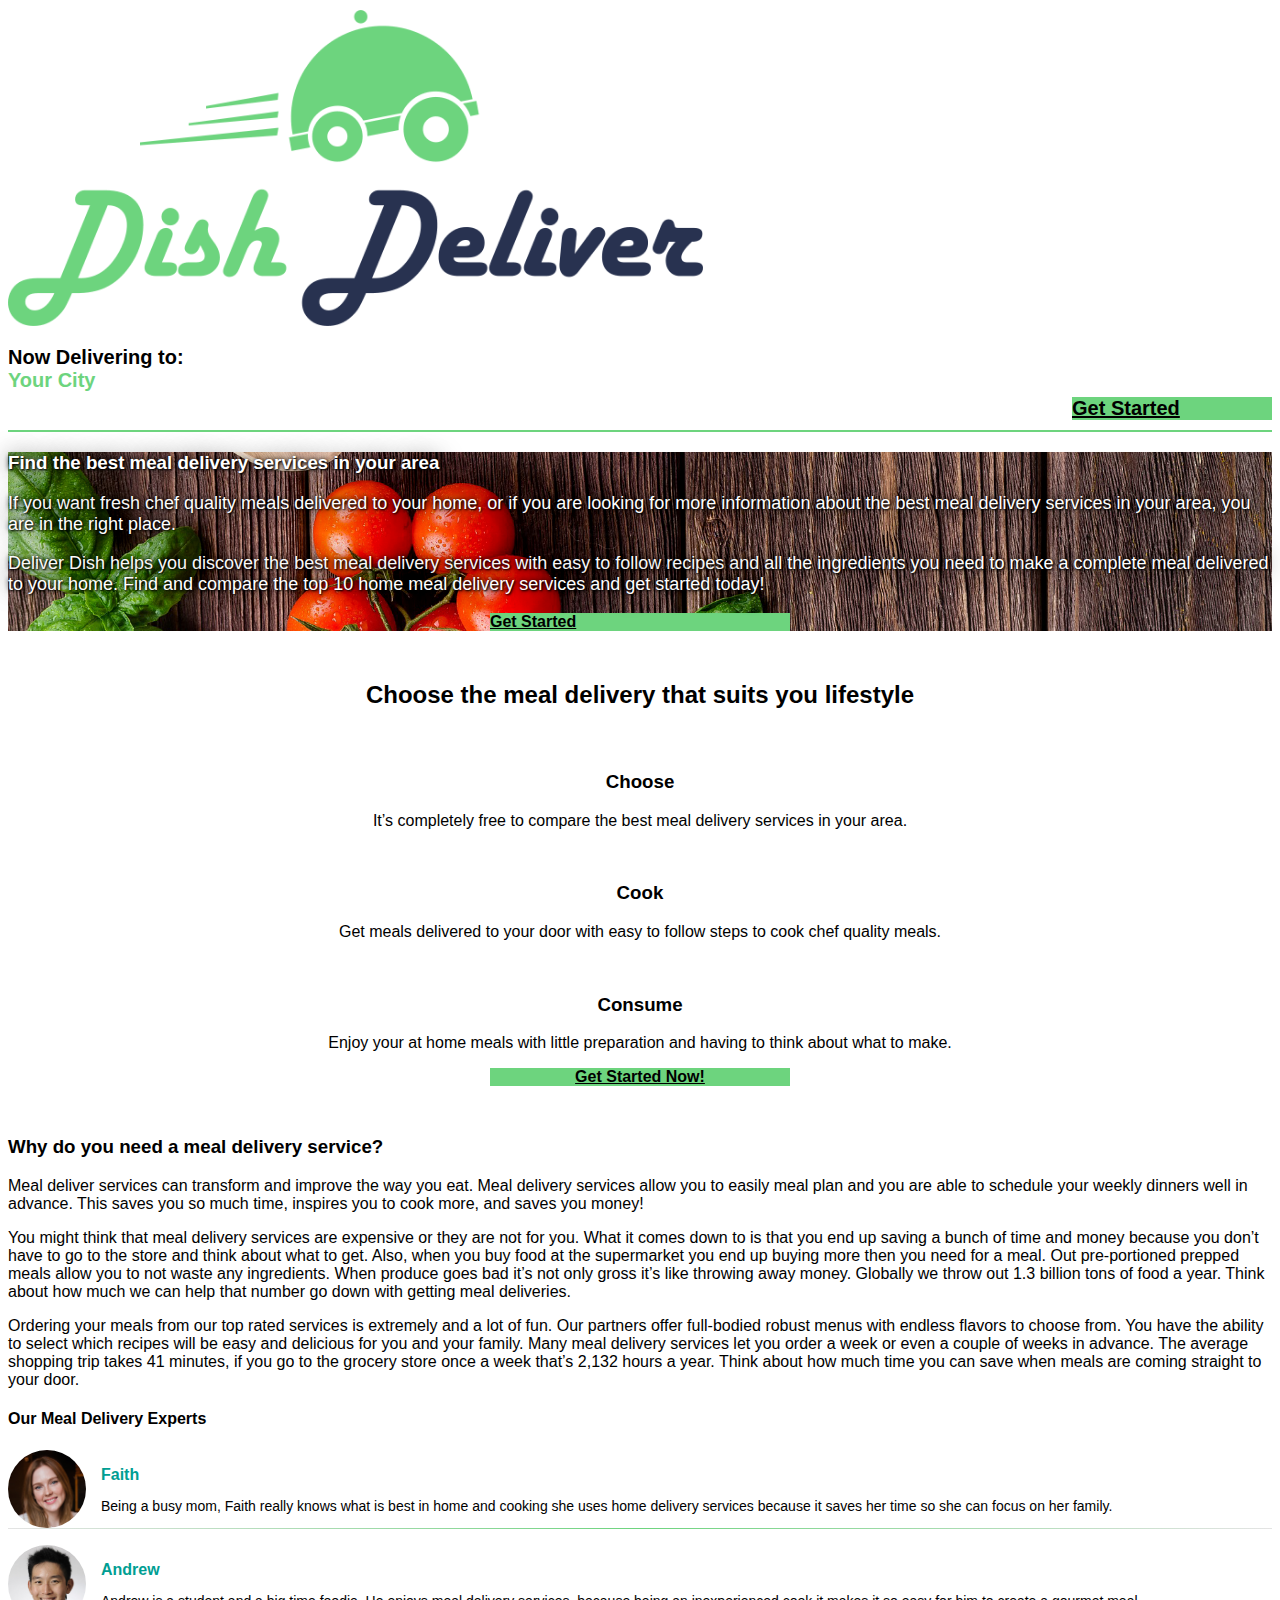
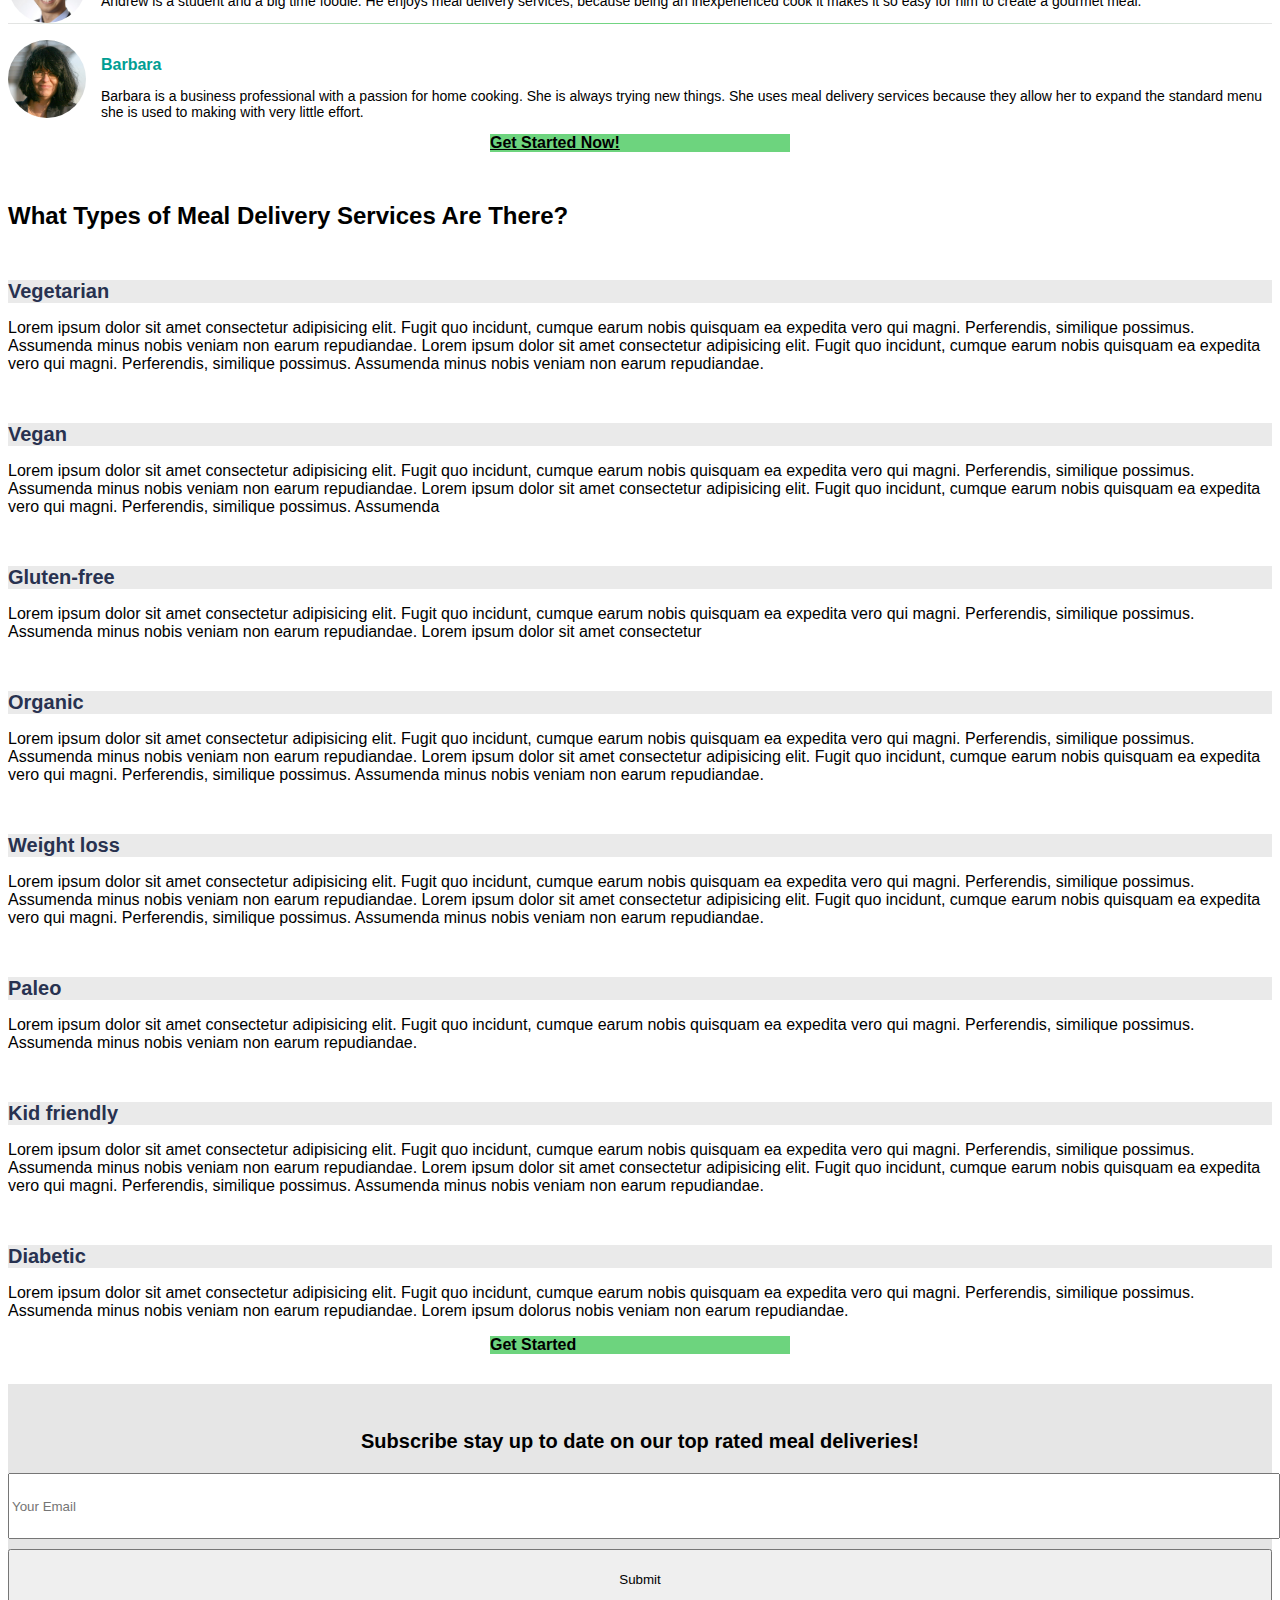
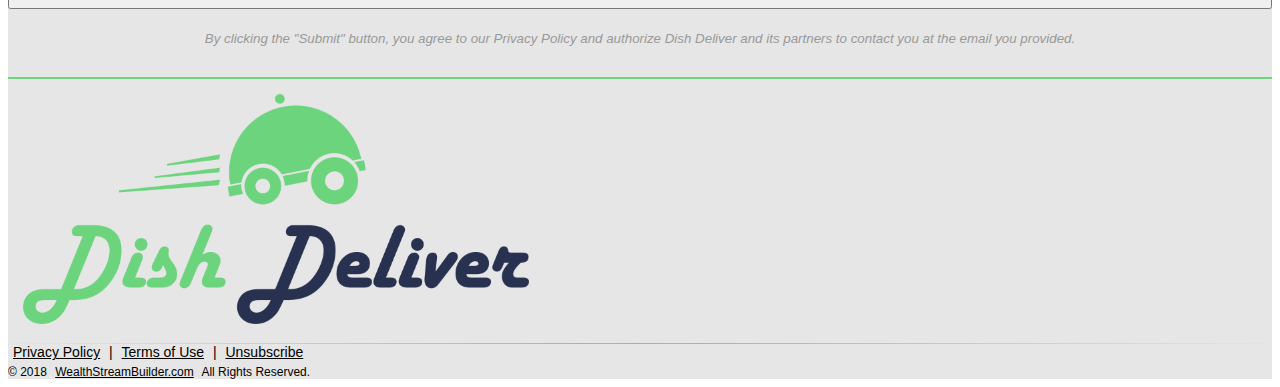
==== index.html @ 34e0ec74 "initial commit" ====
<!DOCTYPE html>
<html lang="en">
<head>
    <meta charset="UTF-8">
    <meta name="viewport" content="width=device-width, initial-scale=1.0">
    <meta http-equiv="X-UA-Compatible" content="ie=edge">
    <title>Home - Dish Deliver</title>
    <!-- Bootstrap CSS -->
    <link rel="stylesheet" href="https://stackpath.bootstrapcdn.com/bootstrap/4.1.1/css/bootstrap.min.css"
        integrity="sha384-WskhaSGFgHYWDcbwN70/dfYBj47jz9qbsMId/iRN3ewGhXQFZCSftd1LZCfmhktB" crossorigin="anonymous">
    
    <!-- Font Awesome -->
    <link rel="stylesheet" href="https://use.fontawesome.com/releases/v5.1.1/css/all.css" integrity="sha384-O8whS3fhG2OnA5Kas0Y9l3cfpmYjapjI0E4theH4iuMD+pLhbf6JI0jIMfYcK3yZ"
        crossorigin="anonymous">
    
    <!-- Google fonts -->
    <link href="https://fonts.googleapis.com/css?family=Josefin+Sans|Poppins|Source+Sans+Pro" rel="stylesheet">
    <!-- font-family: 'Source Sans Pro', sans-serif; font-family: 'Poppins', sans-serif; font-family: 'Josefin Sans', sans-serif; -->

    <link href="css/animate.min.css" rel="stylesheet">
    <!-- Custom CSS -->
    <link href="css/style.css" rel="stylesheet">
    <!-- favicon -->
    <link rel="icon" href="imgs/favicon.png" type="image/ico" sizes="16x16">
</head>
<body>
    <header style="background: #fff;"> 
        <div class="container">
            <div class="row">
                <div class="col-md-6">
                    <img src="imgs/logo.png"  id="logo-img" alt="Dish Deliver">
                </div>
                <div class="col-md-6 text-right" id="right-txt">
                    <p class="nowDeliv">Now Delivering to:<br><span id="yourCity">Your City</span> </p>
                    <a class="btn btn-lg btn-block animated bounceTrigger startBtn " id="topStart" href="submit.html">Get Started</a>
                </div>
            </div>
        </div>
        <div>
        </div>
    <div class="line"></div>
    <div class="view">
        <div class="container">
            <div class="row">
                <!-- left side of hero img  -->
                <div class="col-lg-6 tableStyle bottomMobile">
                    <!-- <h2 id="leftTopTxt">Investment Opportunities For Everyone</h2>
                    <div class="col-lg-8 col-md-7 m-auto" id="saveOn">
                        
                        <table  id="list-left">
                            <tr>
                                <th>
                                    <i class="fas fa-check-circle fa-fw"></i>
                                </th>
                                <td>Crowdfunding</td>
                            </tr>
                            <tr>
                                <th>
                                    <i class="fas fa-check-circle fa-fw"></i>
                                </th>
                                <td>Crypto Currency</td>
                            </tr>
                            <tr>
                                <th>
                                    <i class="fas fa-check-circle fa-fw"></i>
                                </th>
                                <td>Precious Metals</td>
                            </tr>
                            <tr>
                                <th>
                                    <i class="fas fa-check-circle fa-fw"></i>
                                </th>
                                <td>Real Estate</td>
                            </tr>
                            <tr>
                                <th>
                                    <i class="fas fa-check-circle fa-fw"></i>
                                </th>
                                <td>Retirement</td>
                            </tr>
                            <tr>
                                <th>
                                    <i class="fas fa-check-circle fa-fw"></i>
                                </th>
                                <td>Startups</td>
                            </tr>
                            <tr>
                                <th>
                                    <i class="fas fa-check-circle fa-fw"></i>
                                </th>
                                <td>And More!</td>
                            </tr>


                        </table>
                        <div id ="arrowDiv">
                            <img class="animated bounceIn" src="imgs/arrow.png" id="arrowImg" >
                        </div>
                    </div> -->
                </div>
                
                <div class="col-lg-6 topMobile rightTxtBox">
                    <!-- Right side of hero Img - Form -->

                    <div class="imgTxt">
                        <h3>Find the best meal delivery services in your area</h3>

                        <p>If you want fresh chef quality meals delivered to your home, or if you are looking for more information about the best meal delivery services in your area, you are in the right place.</p>

                        <p>Deliver Dish helps you discover the best meal delivery services with easy to follow recipes and all the ingredients you
                        need to make a complete meal delivered to your home. Find and compare the top 10 home meal delivery services and get
                        started today!</p>
                    </div>

                    <a class="btn btn-lg btn-block animated bounceTrigger startBtn" href="submit.html">Get Started</a>

                </div>
               
            </div>
        </div>
    </div>
    </header>
    <!-- Info Dropdowns -->
    <section class="content-afterform">
        <div class="container">
            <h2>Choose the meal delivery that suits you lifestyle</h2>
            <div class="row" id="three-bullets">
                <div class="col-md-4 bounceTrigger">
                    <i class="fas fa-hand-point-up fa-fw icons-top"></i>
                    <h3>Choose</h3>
                    <p>
                        It’s completely free to compare the best meal delivery services in your area.
                    </p>
                </div> 
                <div class="col-md-4 bounceTrigger">
                    <i class="fas fa-shopping-basket fa-fw icons-top"></i>
                    <h3>Cook</h3>
                    <p>
                       Get meals delivered to your door with easy to follow steps to cook chef quality meals. 
                    </p>
                </div>
                <div class="col-md-4 bounceTrigger">
                    <i class="fas fa-utensils fa-fw icons-top"></i>
                    <h3>
                        Consume
                    </h3>
                    <p>
                        Enjoy your at home meals with little preparation and having to think about what to make.
                    </p>
                </div>
            </div>
            <a class="btn btn-lg btn-block animated bounceTrigger startBtn" href="submit.html">Get Started Now!</a>
        </div>
    </section>

    <div class="container">
        <div class="row">
            <div class="col-lg-8">
                <h3>Why do you need a meal delivery service?</h3>
                <p>Meal deliver services can transform and improve the way you eat. Meal delivery services allow you to easily meal plan
                and you are able to schedule your weekly dinners well in advance. This saves you so much time, inspires you to cook
                more, and saves you money!</p>

                <p>You might think that meal delivery services are expensive or they are not for you. What it comes down to is that you end
                up saving a bunch of time and money because you don’t have to go to the store and think about what to get. Also, when
                you buy food at the supermarket you end up buying more then you need for a meal. Out pre-portioned prepped meals allow
                you to not waste any ingredients. When produce goes bad it’s not only gross it’s like throwing away money. Globally we
                throw out 1.3 billion tons of food a year. Think about how much we can help that number go down with getting meal
                deliveries.</p>

                <p>Ordering your meals from our top rated services is extremely and a lot of fun. Our partners offer full-bodied robust
                menus with endless flavors to choose from. You have the ability to select which recipes will be easy and delicious for
                you and your family. Many meal delivery services let you order a week or even a couple of weeks in advance. The average
                shopping trip takes 41 minutes, if you go to the grocery store once a week that’s 2,132 hours a year. Think about how
                much time you can save when meals are coming straight to your door.</p>
            </div>
            <div class="col-lg-4">
                <h4>Our Meal Delivery Experts</h4>
                <div class="expertsContent">
                    <img src="imgs/woman1.jpg" class="expertsImgs">
                    <div class="nameTxt">
                        <p class="expertName">Faith</p>
                        <p class="expertTxt">Being a busy mom, Faith really knows what is best in home and cooking she uses home delivery services because it saves her time so she can focus on her family.</p>
                    </div>
                </div>
                <div class="lineFade"></div>
                <div class="expertsContent">
                    <img src="imgs/man1.jpg" class="expertsImgs">
                    <div class="nameTxt">
                        <p class="expertName">Andrew</p>
                        <p class="expertTxt">Andrew is a student and a big time foodie. He enjoys meal delivery services, because being an inexperienced cook it makes it so easy for him to create a gourmet meal.</p>
                    </div>
                </div>
                <div class="lineFade"></div>
                <div class="expertsContent">
                    <img src="imgs/woman2.jpg" class="expertsImgs">
                    <div class="nameTxt">
                        <p class="expertName">Barbara</p>
                        <p class="expertTxt">Barbara is a business professional with a passion for home cooking. She is always trying new things. She uses meal delivery services because they allow her to expand the standard menu she is used to making with very little effort.</p>
                    </div>
                </div>
            </div>
        </div>
        <a class="btn btn-lg btn-block animated bounceTrigger startBtn" href="submit.html">Get Started Now!</a>
    </div>
    
    <!-- End Three Bullets info  
        TAKE OUT OF CSS  TAKE OUT OF CSS  TAKE OUT OF CSS  TAKE OUT OF CSS  TAKE OUT OF CSS  TAKE OUT OF CSS  TAKE OUT OF CSS  TAKE OUT OF CSS
    -->
    <!--Overflow hidden is needed because of error with animation on mobile-->
    <!-- <div class="sectionScroll" style="color:#fff; overflow: hidden;">
        <div class="container">
            <div class="row">
                <div class="col-12">
                    <div class="row">
                        <div class="col-sm-6" >
                           
                        </div>
                        <div class="col-sm-6 block-color slideRight1">
                             <h3>Grow Your Money</h3>
                             <p>
                                Investing can allow your money to grow over time. Starting with even
                                small amounts today will help your financial future.
                             </p>
                        </div>
                    </div>

                    <div class="row">
                       
                        <div class="col-sm-6 block-color slideLeft">
                            <h3>Diversify Your Portfolio</h3>
                            <p>
                                Creating a portfolio of diverse investments will
                                reduce risk and
                                create steady growth over time.
                            </p>
                        </div>
                        <div class="col-sm-6 ">
                            
                        </div>
                    </div>

                    <div class="row">
                        <div class="col-sm-6 ">
                            
                        </div>
                        <div class="col-sm-6 block-color slideRight2">
                            <h3>Save for Retirement</h3>
                            <p>
                                Funding an employer-sponsored 401K or an IRA plan
                                will allow you to save money today with pre-tax dollars.
                            </p>
                        </div>
                    </div>
                </div>  
            </div>    
        </div>
    </div> -->

    <!-- Info Dropdowns -->
    
        <section class="accordion-section clearfix mt-3" aria-label="Question Accordions">
        <div class="container">
    
            <h2>What Types of Meal Delivery Services Are There?</h2>
    
            <div class="panel-group" id="accordion" role="tablist" aria-multiselectable="true">
                <div class="panel panel-default" title="Get Started" onclick="scrollToTop(200)">
                    <div class="panel-heading p-3 mb-3" role="tab" id="heading0">
                        <h3 class="panel-title">
                            <a role="button" class="btnToTop" title="Find Savings">
                                Vegetarian
                            </a>
                            <i class="fas fa-caret-square-up"></i>
    
                        </h3>
                    </div>
                    <div>
                        <div class="panel-body px-3 mb-4">
                            <p>
                                Lorem ipsum dolor sit amet consectetur adipisicing elit. Fugit quo incidunt, cumque earum nobis quisquam ea expedita vero qui magni. Perferendis, similique possimus. Assumenda minus nobis veniam non earum repudiandae. Lorem ipsum dolor sit amet consectetur adipisicing elit. Fugit quo incidunt, cumque earum nobis quisquam ea expedita
                                vero qui magni. Perferendis, similique possimus. Assumenda minus nobis veniam non earum repudiandae.
                            </p>
                        </div>
                    </div>
                </div>
    
                <div class="panel panel-default" title="Get Started" onclick="scrollToTop(200)">
                    <div class="panel-heading p-3 mb-3" role="tab" id="heading1">
                        <h3 class="panel-title">
                            <a role="button" class="btnToTop" title="Find Savings">
                                Vegan
                            </a>
                            <i class="fas fa-caret-square-up"></i>
                        </h3>
                    </div>
                    <div>
                        <div class="panel-body px-3 mb-4">
                            <p>
                            Lorem ipsum dolor sit amet consectetur adipisicing elit. Fugit quo incidunt, cumque earum nobis quisquam ea expedita
                            vero qui magni. Perferendis, similique possimus. Assumenda minus nobis veniam non earum repudiandae. Lorem ipsum dolor
                            sit amet consectetur adipisicing elit. Fugit quo incidunt, cumque earum nobis quisquam ea expedita
                            vero qui magni. Perferendis, similique possimus. Assumenda 
                        </div>
                    </div>
                </div>
    
                <div class="panel panel-default" title="Get Started" onclick="scrollToTop(200)">
                    <div class="panel-heading p-3 mb-3" role="tab" id="heading2">
                        <h3 class="panel-title">
                            <a role="button" class="btnToTop" title="Find Savings">
                                Gluten-free
                            </a>
                            <i class="fas fa-caret-square-up"></i>
                        </h3>
                    </div>
                    <div>
                        <div class="panel-body px-3 mb-4">
                            <p>
                            Lorem ipsum dolor sit amet consectetur adipisicing elit. Fugit quo incidunt, cumque earum nobis quisquam ea expedita
                            vero qui magni. Perferendis, similique possimus. Assumenda minus nobis veniam non earum repudiandae. Lorem ipsum dolor
                            sit amet consectetur
                            </p>
                        </div>
                    </div>
                </div>
    
                <div class="panel panel-default" title="Get Started" onclick="scrollToTop(200)">
                    <div class="panel-heading p-3 mb-3" role="tab" id="heading2">
                        <h3 class="panel-title">
                            <a role="button" class="btnToTop" title="Find Savings" >
                                Organic
                            </a>
                            <i class="fas fa-caret-square-up"></i>
                        </h3>
                    </div>
                    <div>
                        <div class="panel-body px-3 mb-4">
                            <p>
                                Lorem ipsum dolor sit amet consectetur adipisicing elit. Fugit quo incidunt, cumque earum nobis quisquam ea expedita
                                vero qui magni. Perferendis, similique possimus. Assumenda minus nobis veniam non earum repudiandae. Lorem ipsum dolor
                                sit amet consectetur adipisicing elit. Fugit quo incidunt, cumque earum nobis quisquam ea expedita
                                vero qui magni. Perferendis, similique possimus. Assumenda minus nobis veniam non earum repudiandae.
                            </p>
                        </div>
                    </div>
                </div>
    
                <div class="panel panel-default" title="Get Started" onclick="scrollToTop(200)">
                    <div class="panel-heading p-3 mb-3" role="tab" id="heading6">
                        <h3 class="panel-title">
                            <a role="button" class="btnToTop" title="Find Savings">
                                Weight loss
                            </a>
                            <i class="fas fa-caret-square-up"></i>
                        </h3>
                    </div>
                    <div>
                        <div class="panel-body px-3 mb-4">
                            <p>
                            Lorem ipsum dolor sit amet consectetur adipisicing elit. Fugit quo incidunt, cumque earum nobis quisquam ea expedita
                            vero qui magni. Perferendis, similique possimus. Assumenda minus nobis veniam non earum repudiandae. Lorem ipsum dolor
                            sit amet consectetur adipisicing elit. Fugit quo incidunt, cumque earum nobis quisquam ea expedita
                            vero qui magni. Perferendis, similique possimus. Assumenda minus nobis veniam non earum repudiandae.
                            </p>
                        </div>
                    </div>
                </div>

                <div class="panel panel-default" title="Get Started" onclick="scrollToTop(200)">
                    <div class="panel-heading p-3 mb-3" role="tab" id="heading6">
                        <h3 class="panel-title">
                            <a role="button" class="btnToTop" title="Find Savings" >
                                Paleo
                            </a>
                            <i class="fas fa-caret-square-up"></i>
                        </h3>
                    </div>
                    <div>
                        <div class="panel-body px-3 mb-4">
                            <p>
                            Lorem ipsum dolor sit amet consectetur adipisicing elit. Fugit quo incidunt, cumque earum nobis quisquam ea expedita
                            vero qui magni. Perferendis, similique possimus. Assumenda minus nobis veniam non earum repudiandae. 
                            </p>
                        </div>
                    </div>
                </div>

                <div class="panel panel-default" title="Get Started" onclick="scrollToTop(200)">
                    <div class="panel-heading p-3 mb-3" role="tab" id="heading6">
                        <h3 class="panel-title">
                            <a role="button" class="btnToTop" title="Find Savings">
                                Kid friendly
                            </a>
                            <i class="fas fa-caret-square-up"></i>
                        </h3>
                    </div>
                    <div>
                        <div class="panel-body px-3 mb-4">
                            <p>
                            Lorem ipsum dolor sit amet consectetur adipisicing elit. Fugit quo incidunt, cumque earum nobis quisquam ea expedita
                            vero qui magni. Perferendis, similique possimus. Assumenda minus nobis veniam non earum repudiandae. Lorem ipsum dolor
                            sit amet consectetur adipisicing elit. Fugit quo incidunt, cumque earum nobis quisquam ea expedita
                            vero qui magni. Perferendis, similique possimus. Assumenda minus nobis veniam non earum repudiandae.
                            </p>
                        </div>
                    </div>
                </div> 


                <div class="panel panel-default" title="Get Started" onclick="scrollToTop(200)">
                    <div class="panel-heading p-3 mb-3" role="tab" id="heading6">
                        <h3 class="panel-title">
                            <a role="button" class="btnToTop" title="Find Savings">
                                Diabetic
                            </a>
                            <i class="fas fa-caret-square-up"></i>
                        </h3>
                    </div>
                    <div>
                        <div class="panel-body px-3 mb-4">
                            <p>
                            Lorem ipsum dolor sit amet consectetur adipisicing elit. Fugit quo incidunt, cumque earum nobis quisquam ea expedita
                            vero qui magni. Perferendis, similique possimus. Assumenda minus nobis veniam non earum repudiandae. Lorem ipsum dolorus nobis veniam non earum repudiandae.
                            </p>
                        </div>
                    </div>
                </div>
            </div>
    
        </div>
    </section><!-- End Info Dropdowns -->

    <a class="btn btn-lg btn-block animated bounceTrigger startBtn" onclick="scrollToTop(200)" >Get Started</a>

    <section class="subSection">
        <div class="container">
            <div class="row">
                <div class="col-md-6 col-md-offset-3 subBlock">
                    <hgroup>
                        <h2 class="subTitle">
                            Subscribe stay up to date on our top rated meal deliveries!
                        </h2>
                    </hgroup>
                    <div class="well">
                        <form action="#">
                            <div class="input-group">
                                <input class="btn btn-lg" id="inputSub" name="email" id="email" type="email"
                                    placeholder="Your Email" required>
                                <button class="btn btn-success btn-lg" type="submit">Submit</button>
                            </div>
                        </form>
                    </div>
                    <small class="promise"><em>By clicking the "Submit" button, you agree to our Privacy Policy
                            and authorize Dish Deliver and
                            its partners to contact you at the email you provided.</em></small>
                </div>
            </div>
        </div>
    </section>

    <div class="line"></div>
    <!-- Section Logo above footer -->
    <div id="sectionFive">
        <div class="container">
            <div class="row">
                <div class="col-lg-12 text-center">
                    <img class="img-responsive" id="footerLogo" alt="Dish Deliver Logo" src="imgs/logo.png">
                </div>
            </div>
        </div>
    </div>
    <!-- Blue line fade -->
    <div class="lineFade"></div>

    <!-- Footer Section -->
    <footer>
        <div class="container">
            <div class="row py-2">
                <div class="col-lg-12 text-center" id="altLinks">
                    <a href="#">Privacy Policy</a> |
                    <a href="#">Terms of Use</a> |
                    <a href="#">Unsubscribe</a>
                </div>
                <div class="col-lg-12 text-center" id="copyRight">
                    &copy; 2018
                    <a href="#url#"> WealthStreamBuilder.com</a> All Rights Reserved.
                </div>
            </div>
        </div>
    </footer>


    
        <!-- jQuery first, then Popper.js, then Bootstrap JS -->
        <script src="https://code.jquery.com/jquery-3.3.1.slim.min.js"
            integrity="sha384-q8i/X+965DzO0rT7abK41JStQIAqVgRVzpbzo5smXKp4YfRvH+8abtTE1Pi6jizo"
            crossorigin="anonymous"></script>
        <script src="https://cdnjs.cloudflare.com/ajax/libs/popper.js/1.14.3/umd/popper.min.js"
            integrity="sha384-ZMP7rVo3mIykV+2+9J3UJ46jBk0WLaUAdn689aCwoqbBJiSnjAK/l8WvCWPIPm49"
            crossorigin="anonymous"></script>
        <script src="https://stackpath.bootstrapcdn.com/bootstrap/4.1.1/js/bootstrap.min.js"
            integrity="sha384-smHYKdLADwkXOn1EmN1qk/HfnUcbVRZyYmZ4qpPea6sjB/pTJ0euyQp0Mk8ck+5T"
            crossorigin="anonymous"></script>
        <!-- Custom Js -->
        <script src="./js/script.js"></script>
</body>
</html>
---- css/style.css ----
body{
    font-family:'Roboto', Tahoma, Geneva, Verdana, sans-serif;
}

#logo-img{
    width:55%;
    display: block;
    margin:5px auto;

}
.line{
    height: 2px;
    background: #6dd47e;
    width:100%;
}
#leftTopTxt{
    margin-top:15px;
    text-align: center;
    /*  text-shadow: #283250 1px 0 10px; */
     text-shadow: 1px 1px 2px black, 0 0 25px rgb(0, 0, 0), 0 0 5px rgb(0, 0, 0);
    color:#fff;
    font-size:25px;
} 
.rightTxtBox{
    margin-top:20px;
    margin-bottom:20px;
}
#right-txt{
    font-weight: bold;
    font-size: 20px;
    margin-top: 10px;
    /* display: none; */
    display:block;
}
#right-txt span{
    color: #6dd47e;
}
.nowDeliv{
    margin-bottom:0;
    display: none;
}

#topStart{
    display: block;
    margin: 5px auto;
}


.view{
     background-image: url(../imgs/bgImg.jpg);
    /*background-repeat: no-repeat;
    background-size: auto; */
    /* height: 1000px; */
       /* The image used */
    /* Set a specific height */
   /*  height:740px;  */
    /* Create the parallax scrolling effect */
    background-attachment: fixed;
    background-position: center;
    background-repeat: no-repeat;
    background-size: cover;    
}

/*  Start Form Styles */
.formContainer{
    margin-top: 8px;
}
form{
    /* background: rgba(255, 255, 255, 0.5)!important; */
    background: #e4e4e4!important;

}

.form-parts{
    margin-top: 10px;
}

#submitBtn{
    font-weight: bold;
    color:#000;
    background: #6dd47e;
    font-size:18px;
}

.formBtn:hover {
  transition : 0.3s;
  box-shadow : 0px 0px 1px 6px #00A607;
  cursor : pointer;
}

#secureImg{
    display:block;
    margin-left: auto;
    margin-right: auto;
    margin-top:10px;
    margin-bottom: 10px
}

#disclaim{
    margin-bottom: 0;
    padding-right: 15px;
    padding-left: 15px;
    color: #000;
    margin-top: 15px;
    font-size:10px;
}
/* left of form styles */
.tableStyle{
    color:#fff;
    font-size: 25px;
    /* text-shadow: #000 1px 0 10px; */
   /*  text-shadow: 2px 2px 5px black; */
     text-shadow: 1px 1px 2px black, 0 0 25px #000, 0 0 5px #000;
}

.imgTxt{
    color:#fff;
    /* text-shadow: #000 1px 0 10px; */
   /*  text-shadow: 2px 2px 5px black; */
     text-shadow: 1px 1px 2px black, 0 0 25px #000, 0 0 5px #000;
}
.imgTxt p {
    font-size:18px;
}

#saveOn{
    margin-bottom: 15px!important;
}

#arrowImg{
        display: none;
     }
/* End Form Styles */




/* Content After Form Styles  */
.content-afterform{
    margin-top: 50px;
    text-align:center;
    margin-bottom:50px;
}
.icons-top{
    color:#009E93;
    font-size:40px;
    display: inline-block;
}
#three-bullets{
    margin-top:25px;
}
.startBtn{
    background: #6dd47e;
    color: #000!important;
    font-weight: bold;
    width: 300px;
    display: block;
    margin:0 auto;
}
.startBtn:hover{
    background: #009E93;
    color: #fff!important;
}
#topStart{
    width:200px;
}
/* End Content After Form Styles  */

/* Our Experts secion and text section */
.nameTxt{
    /* display: flex; */
    margin-left:15px;
}
.expertsContent{
    display: flex;
    flex-direction: row;
    margin-top:1rem;
}
.expertsImgs{
    border-radius: 100%;
    width: 78px;
    height: 78px;
    justify-content: center;
}
.expertName{
    margin-bottom:0px;
    font-weight: bold;
    color: #009E93;
}

.expertTxt{
    font-size: 14px;
}


/* Start Of Scroll Section */

.sectionScroll{
    background-image: url(../imgs/ImgScroll.jpg);
    background-attachment: fixed;
    background-position: center;
    background-repeat: no-repeat;
    background-size: cover;
    box-shadow: 0 0 50px 2px rgba(1, 1, 1, 0.6);

}

.block-color{
    background:rgba(0, 0, 0, 0.781);;
    margin-top: 20px;
    margin-bottom:20px;
    padding:15px;
}

/* END Of Scroll Section */

/* Start of info blocks */
.accordion-section .panel-default .panel-heading {
    border: 0;
    background: #eaeaea;
    padding: 0;
    margin-top:50px;
}

.panel-title{
    margin-bottom: 0;
}

.accordion-section h2{
    margin-top:50px;
}

.panel-default:hover{
    cursor: pointer;
}

.panel-heading{
    color: #283250;
}

.panel-heading h3 {
    font-size: 1.25rem;
}



.panel-heading:hover{
    color: #1C6376;
}

.btnToTop:hover{
    cursor: pointer;
}

/* End of info blocks */

/*   footer section */
/* section logo above footer */
#sectionFive{
    background-color: #e6e6e6;
   
}
/* footer */
#footerLogo{
    width:60%;
    margin:15px;
}
.lineFade{ 
    height:1px;
    background: #e4e4e4;
    background: -webkit-gradient(linear, 0 0, 100% 0, from(#e4e4e4), to(#e4e4e4), color-stop(50%, #6dd47e));
}
/*   end third section */

/* Subscribe css */
.subSection{
    padding: 30px 0 30px 0;;
    text-align: center;
    margin-top:30px;
    background-color: #e6e6e6;
}
.subBlock{
    display: block;
    margin:0 auto;
}
.subTitle{
    font-size:20px;
}
.well{
    background-color:#dcdcdc;
}
.free {
    text-transform: uppercase;
}
.input-group {
    margin: 20px auto;
    width: 100%;
    display: flex;
    flex-direction: column;

}
#inputSub{
    margin-bottom:10px;
}

input.btn.btn-lg,
input.btn.btn-lg:focus {
    outline: none;
    width: 100%;
    height: 60px;
}
button.btn {
    width: 100%;
    height: 60px;
    
}
.promise {
    color: #999;
    margin-bottom:20px;
}

.Teaser{
    font-size:16px;
}


footer{
    background-color: #e6e6e6;
    color: black;
}

footer a{
    padding-right: 5px;
    padding-left: 5px;
    color: #000;
}
footer a:hover{
    color: #283250;
}

#altLinks{
    font-size: 14px;
    padding-bottom: 5px;
}

#copyRight{
    font-size: 12px;
}
/*   end footer section */


/*
####################################################
SUBMIT PAGE STYLES
####################################################
*/

#page-welcome{
    text-align: center;
    margin: 10px;
    font-size: 18px;
    font-weight: bold;
}
#desktopHeading {
    display:none;
}

#mobileHeading{
    display: inline-block;
}

.showContentMobile{
 display: inline-block;
}

.showContentDesktop{
    display:none;
}

.border-blocks {
    border:2px solid black;
    margin-bottom:10px;
    -webkit-box-shadow: 0px 0px 8px rgba(0,0,0,0.3);
    -moz-box-shadow: 0px 0px 8px rgba(0,0,0,0.3);
    box-shadow: 0px 0px 8px rgba(0,0,0,0.3);
}

.list-num{
    text-align: right;
    margin-top:auto;
    margin-bottom: auto; 
    font-size: 30px;
}

.list-num p{
    /* background-color: #00A607;
    text-align: center;
    border-radius: 100%; */
    
    background: #00A607;
    border-radius: 0.8em;
    -moz-border-radius: 0.8em;
    -webkit-border-radius: 0.8em;
    color: #ffffff;
    display: inline-block;
    font-weight: bold;
    line-height: 1.6em;
    /* margin-right: 15px; */
    text-align: center;
    width: 1.6em;
    display:none;
}


/* #first-block{
    margin-top:26px;
} */
.listing-block {
    margin-top:20px;
    margin-bottom: 20px;
}
.listing-title{
    font-size: 18px;
    margin-bottom: 0;
}
.listing-title a{
    color: #1a0dab;
    /* text-decoration: underline; */
}
.listing-title a:visited {
    color: #609;
}

.listing-title a span:hover{
    text-decoration: underline;
}

.listing-url{
    color: #006621;
    margin-bottom:0;
    /* overflow: hidden; */
    overflow-wrap: break-word;
}

/*
####################################################
END SUBMIT PAGE STYLES 
####################################################
*/




/*
####################################################
M E D I A  Q U E R I E S
####################################################
*/
 
/*
::::::::::::::::::::::::::::::::::::::::::::::::::::
Bootstrap 4 breakpoints
*/
 
/* 
Extra small devices (portrait phones, less than 544px) 
No media query since this is the default in Bootstrap because it is "mobile first"
*/

 
/* Small devices (landscape phones, 544px and up) */
@media (min-width: 544px) { 
    /* Form Styles */ 

    .formContainer{
        margin-top: 18px;
    }
    /* Content After Form Styles  */
}
 
/* Medium devices (tablets, 768px and up) The navbar toggle appears at this breakpoint */
@media (min-width: 768px) {  
    #logo-img{
        margin-top: 10px;
        margin-bottom: 10px;
        margin-left:0;
    }
    #topStart{
        margin-right:0;
        margin-bottom:10px
    }

    #right-txt{
        display: block;
    }
    .nowDeliv{
        display: block;
    }
    .formContainer{
        margin-top: 36px;
        margin-bottom: 36px;
    }
    #leftTopTxt {
        margin-top: 36px;
    }

    
    /* Content After Form Styles  */

    /*  submit page style */
    #page-welcome{
        font-size:25px;
        font-weight:bold;
    }

    #desktopHeading {
        display: inline-block;
    
    }

    #mobileHeading{
        display:none;
        
    }

    .showContentMobile{
 display:none;
}

.showContentDesktop{
    display: inline-block;
}

    .list-num p{
        display: block;
    }

    /* Footer Styles - Both Pages */
    #footerLogo{
        width:30%;
    }

}
 
/* Large devices (desktops, 992px and up) */
@media (min-width: 992px) { 
    /* Form Styles */
     #leftTopTxt{
        font-size:30px;
        margin-top: 50px;
    }
    .formContainer{
        margin-top: 50px;
        margin-bottom: 50px;
    }

  
    #arrowImg{
        display: block;
        width: 369px;
        position: absolute;
        top: 11%;
        left: 40%;
    }

    
    /* Content After Form Styles  */
    #footerLogo{
        width:40%;
    }
}
 
/* Extra large devices (large desktops, 1200px and up) */
@media (min-width: 1200px) { 
    /* Form Styles */ 
    .formContainer, #leftTopTxt{
        margin-top: 60px;
    }


    
    /* Content After Form Styles  */

}
 
 
 
/*
::::::::::::::::::::::::::::::::::::::::::::::::::::
Custom media queries
*/
 
/* Set width to make card deck cards 100% width */
@media (max-width: 950px) { 

}
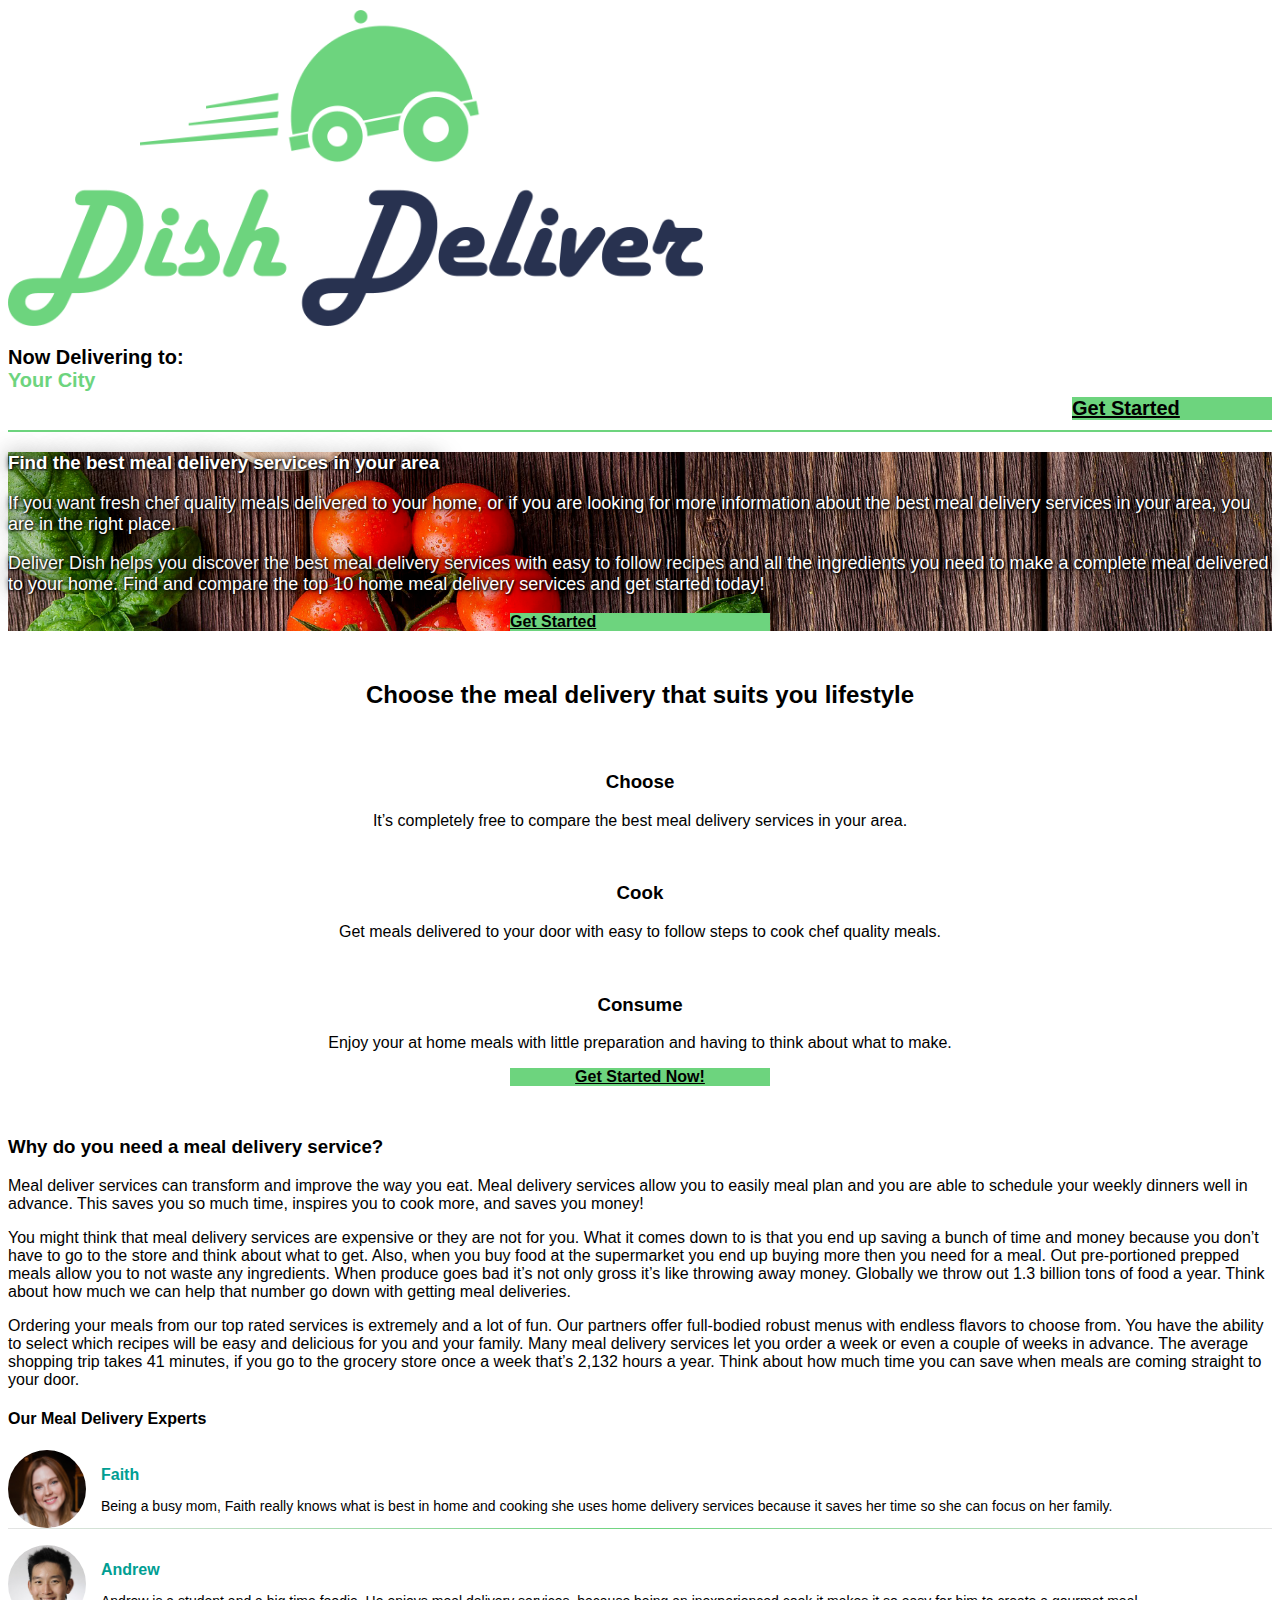
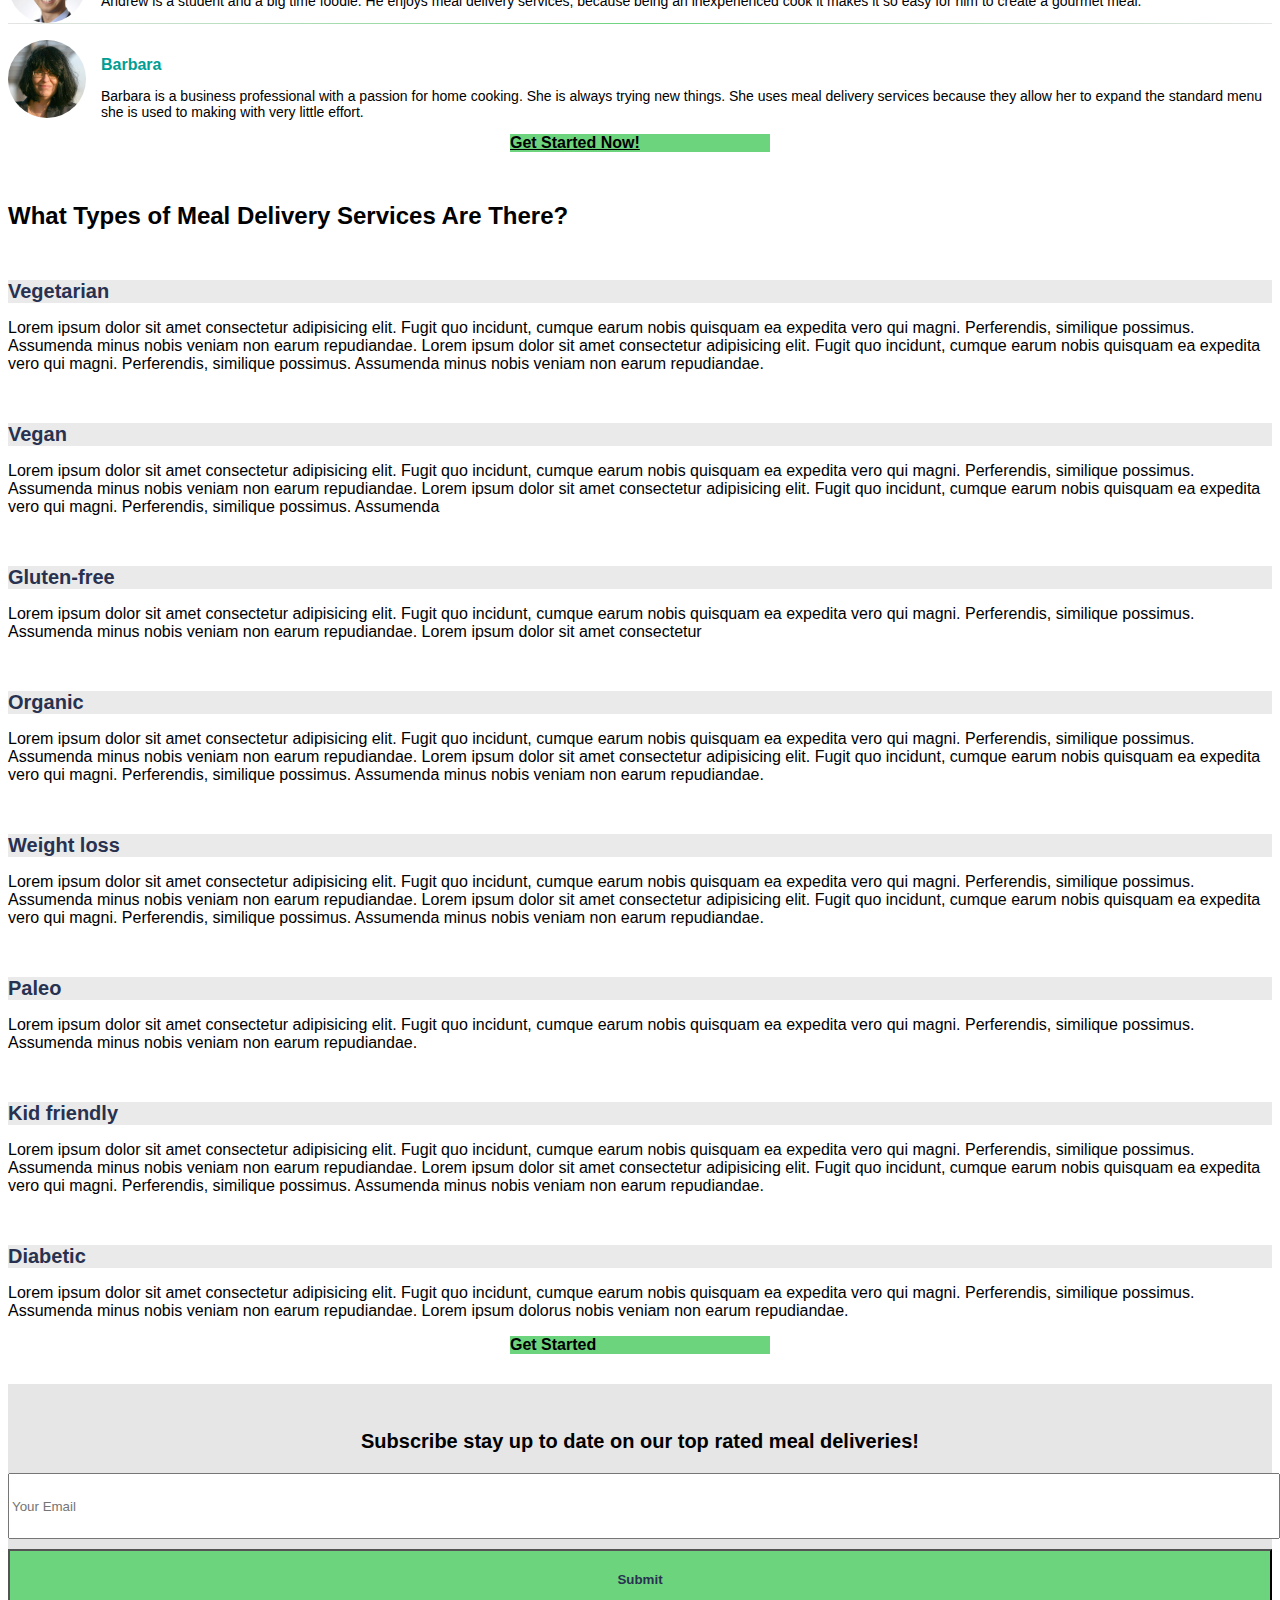
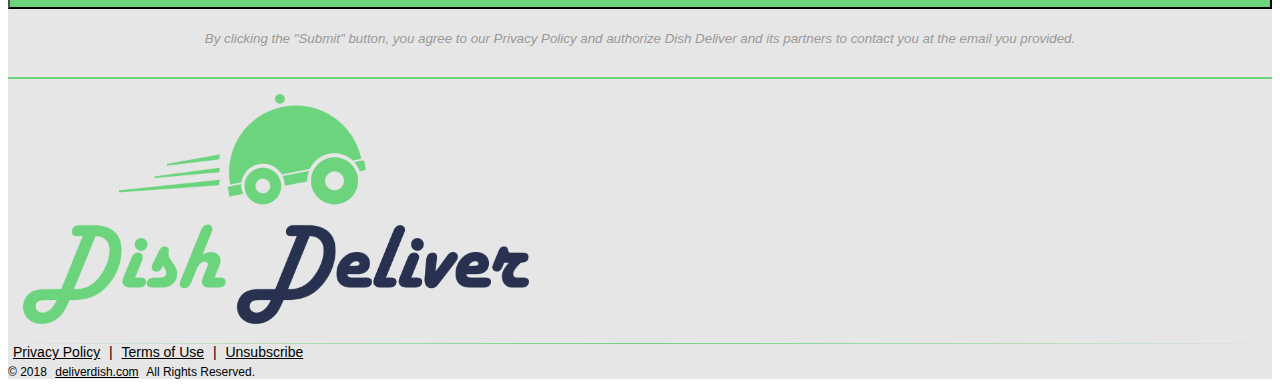
==== commit 036ab19a: "finished basic style need to adjust styles on submit page" ====
--- a/index.html
+++ b/index.html
@@ -36,8 +36,7 @@
                 </div>
             </div>
         </div>
-        <div>
-        </div>
+        
     <div class="line"></div>
     <div class="view">
         <div class="container">
@@ -268,10 +267,10 @@
                 <div class="panel panel-default" title="Get Started" onclick="scrollToTop(200)">
                     <div class="panel-heading p-3 mb-3" role="tab" id="heading0">
                         <h3 class="panel-title">
-                            <a role="button" class="btnToTop" title="Find Savings">
+                            <p class="servicesHeading">
                                 Vegetarian
-                            </a>
-                            <i class="fas fa-caret-square-up"></i>
+                            </p>
+                            
     
                         </h3>
                     </div>
@@ -288,10 +287,10 @@
                 <div class="panel panel-default" title="Get Started" onclick="scrollToTop(200)">
                     <div class="panel-heading p-3 mb-3" role="tab" id="heading1">
                         <h3 class="panel-title">
-                            <a role="button" class="btnToTop" title="Find Savings">
+                            <p class="servicesHeading">
                                 Vegan
-                            </a>
-                            <i class="fas fa-caret-square-up"></i>
+                            </p>
+                            
                         </h3>
                     </div>
                     <div>
@@ -308,10 +307,10 @@
                 <div class="panel panel-default" title="Get Started" onclick="scrollToTop(200)">
                     <div class="panel-heading p-3 mb-3" role="tab" id="heading2">
                         <h3 class="panel-title">
-                            <a role="button" class="btnToTop" title="Find Savings">
+                            <p class="servicesHeading">
                                 Gluten-free
-                            </a>
-                            <i class="fas fa-caret-square-up"></i>
+                            </p>
+                            
                         </h3>
                     </div>
                     <div>
@@ -328,10 +327,10 @@
                 <div class="panel panel-default" title="Get Started" onclick="scrollToTop(200)">
                     <div class="panel-heading p-3 mb-3" role="tab" id="heading2">
                         <h3 class="panel-title">
-                            <a role="button" class="btnToTop" title="Find Savings" >
+                            <p class="servicesHeading">
                                 Organic
-                            </a>
-                            <i class="fas fa-caret-square-up"></i>
+                            </p>
+                            
                         </h3>
                     </div>
                     <div>
@@ -349,10 +348,10 @@
                 <div class="panel panel-default" title="Get Started" onclick="scrollToTop(200)">
                     <div class="panel-heading p-3 mb-3" role="tab" id="heading6">
                         <h3 class="panel-title">
-                            <a role="button" class="btnToTop" title="Find Savings">
+                            <p class="servicesHeading">
                                 Weight loss
-                            </a>
-                            <i class="fas fa-caret-square-up"></i>
+                            </p>
+                            
                         </h3>
                     </div>
                     <div>
@@ -370,10 +369,10 @@
                 <div class="panel panel-default" title="Get Started" onclick="scrollToTop(200)">
                     <div class="panel-heading p-3 mb-3" role="tab" id="heading6">
                         <h3 class="panel-title">
-                            <a role="button" class="btnToTop" title="Find Savings" >
+                            <p class="servicesHeading">
                                 Paleo
-                            </a>
-                            <i class="fas fa-caret-square-up"></i>
+                            </p>
+                            
                         </h3>
                     </div>
                     <div>
@@ -389,10 +388,10 @@
                 <div class="panel panel-default" title="Get Started" onclick="scrollToTop(200)">
                     <div class="panel-heading p-3 mb-3" role="tab" id="heading6">
                         <h3 class="panel-title">
-                            <a role="button" class="btnToTop" title="Find Savings">
+                            <p class="servicesHeading">
                                 Kid friendly
-                            </a>
-                            <i class="fas fa-caret-square-up"></i>
+                            </p>
+                            
                         </h3>
                     </div>
                     <div>
@@ -411,10 +410,10 @@
                 <div class="panel panel-default" title="Get Started" onclick="scrollToTop(200)">
                     <div class="panel-heading p-3 mb-3" role="tab" id="heading6">
                         <h3 class="panel-title">
-                            <a role="button" class="btnToTop" title="Find Savings">
+                            <p class="servicesHeading">
                                 Diabetic
-                            </a>
-                            <i class="fas fa-caret-square-up"></i>
+                            </p>
+                            
                         </h3>
                     </div>
                     <div>
@@ -447,7 +446,7 @@
                             <div class="input-group">
                                 <input class="btn btn-lg" id="inputSub" name="email" id="email" type="email"
                                     placeholder="Your Email" required>
-                                <button class="btn btn-success btn-lg" type="submit">Submit</button>
+                                <button class="btn btn-lg" id="subBtn" type="submit">Submit</button>
                             </div>
                         </form>
                     </div>
@@ -484,7 +483,7 @@
                 </div>
                 <div class="col-lg-12 text-center" id="copyRight">
                     &copy; 2018
-                    <a href="#url#"> WealthStreamBuilder.com</a> All Rights Reserved.
+                    <a href="#url#"> deliverdish.com</a> All Rights Reserved.
                 </div>
             </div>
         </div>
--- a/css/style.css
+++ b/css/style.css
@@ -153,7 +153,7 @@
     background: #6dd47e;
     color: #000!important;
     font-weight: bold;
-    width: 300px;
+    width: 260px;
     display: block;
     margin:0 auto;
 }
@@ -230,10 +230,6 @@
     margin-top:50px;
 }
 
-.panel-default:hover{
-    cursor: pointer;
-}
-
 .panel-heading{
     color: #283250;
 }
@@ -243,15 +239,9 @@
 }
 
 
-
-.panel-heading:hover{
-    color: #1C6376;
-}
-
-.btnToTop:hover{
-    cursor: pointer;
-}
-
+.servicesHeading{
+    margin-bottom:0;
+}
 /* End of info blocks */
 
 /*   footer section */
@@ -302,6 +292,15 @@
 #inputSub{
     margin-bottom:10px;
 }
+#subBtn{
+    background-color:#6dd47e;
+    color:#283250;
+    font-weight:bold;
+}
+#subBtn:hover{
+    background: #009E93;
+    color: #fff!important;
+}
 
 input.btn.btn-lg,
 input.btn.btn-lg:focus {
@@ -355,6 +354,22 @@
 ####################################################
 */
 
+/* new styles */
+.ratingNumber{
+    text-align: center;
+    font-weight: bold;
+    font-size: 30px;
+    margin-bottom:0;
+}
+
+.ratingImg{
+    display: block;
+    margin: auto;
+}
+.offeralign{
+    align-items: center;
+}
+/* Old styles */
 #page-welcome{
     text-align: center;
     margin: 10px;
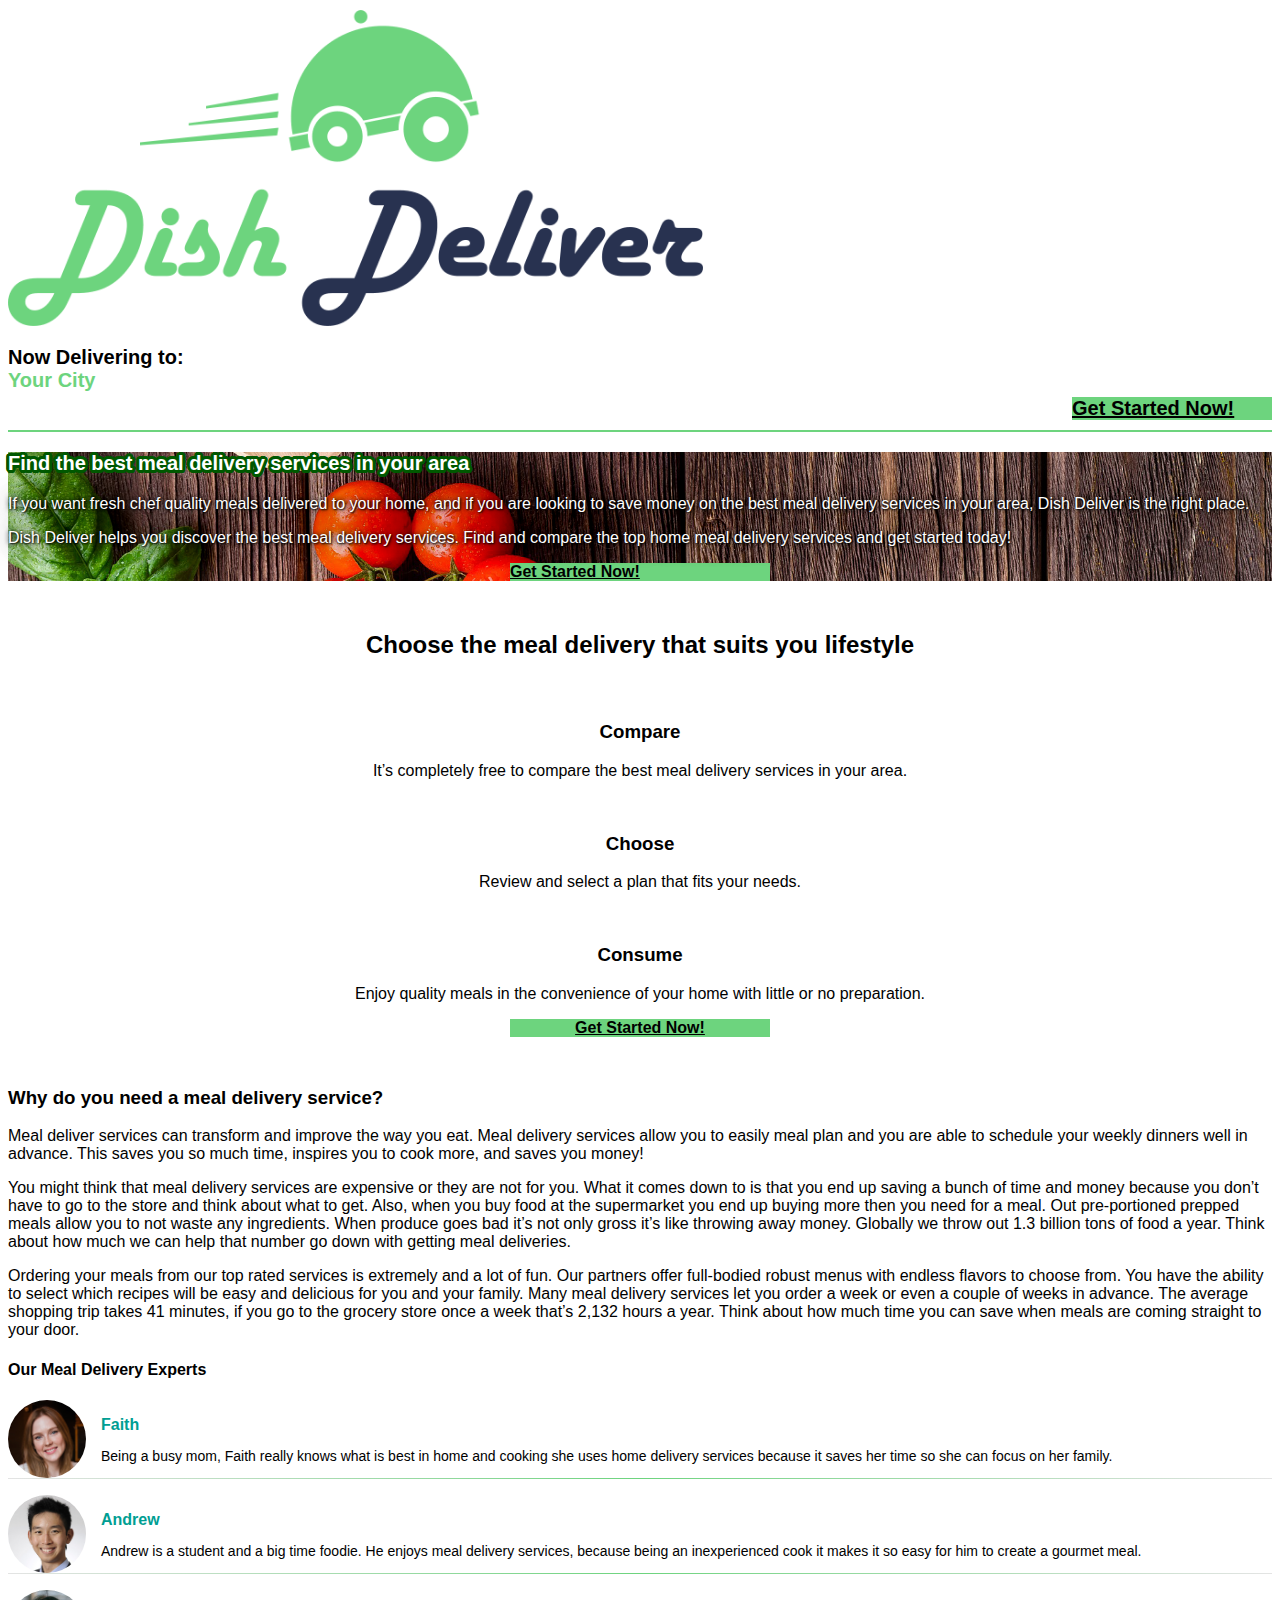
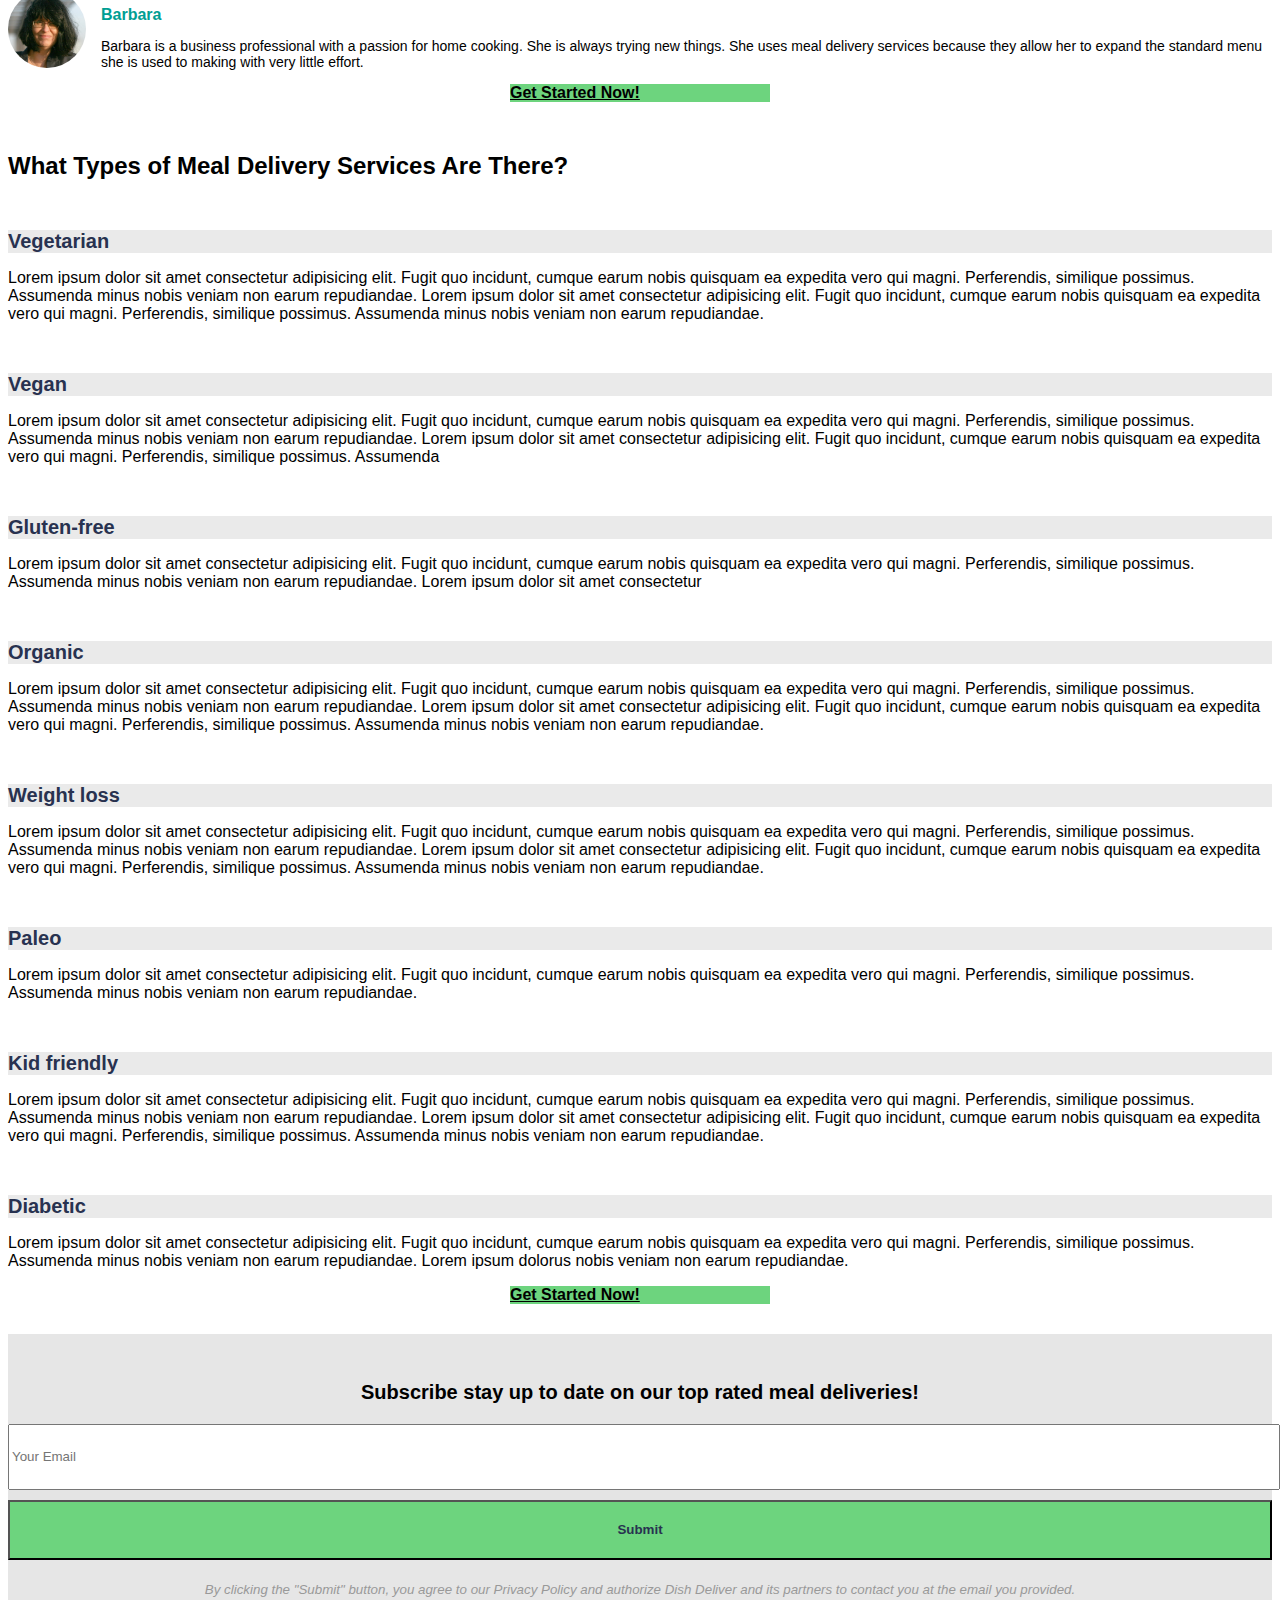
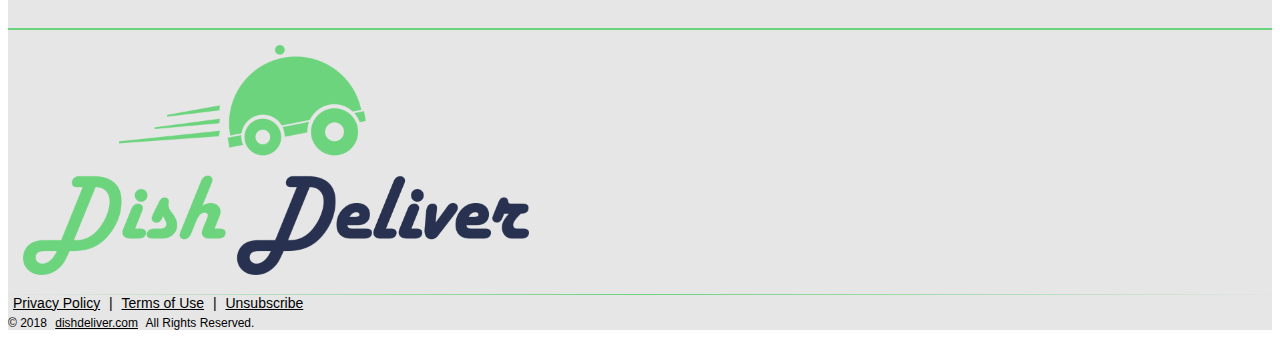
==== commit e11f5ee3: "made updates still need to do some on BC" ====
--- a/index.html
+++ b/index.html
@@ -32,7 +32,7 @@
                 </div>
                 <div class="col-md-6 text-right" id="right-txt">
                     <p class="nowDeliv">Now Delivering to:<br><span id="yourCity">Your City</span> </p>
-                    <a class="btn btn-lg btn-block animated bounceTrigger startBtn " id="topStart" href="submit.html">Get Started</a>
+                    <a class="btn btn-lg btn-block animated bounceTrigger startBtn " id="topStart" href="submit.html">Get Started Now!</a>
                 </div>
             </div>
         </div>
@@ -104,14 +104,16 @@
                     <div class="imgTxt">
                         <h3>Find the best meal delivery services in your area</h3>
 
-                        <p>If you want fresh chef quality meals delivered to your home, or if you are looking for more information about the best meal delivery services in your area, you are in the right place.</p>
-
-                        <p>Deliver Dish helps you discover the best meal delivery services with easy to follow recipes and all the ingredients you
-                        need to make a complete meal delivered to your home. Find and compare the top 10 home meal delivery services and get
-                        started today!</p>
-                    </div>
-
-                    <a class="btn btn-lg btn-block animated bounceTrigger startBtn" href="submit.html">Get Started</a>
+                        <p>If you want fresh chef quality meals
+                        delivered to your home, and if you are looking to save money on the best
+                        meal delivery services in your area, Dish Deliver is the right place.</p>
+
+                        <p>Dish Deliver helps you discover the best
+                        meal delivery services. Find and compare the top home meal delivery
+                        services and get started today!</p>
+                    </div>
+
+                    <a class="btn btn-lg btn-block animated bounceTrigger startBtn" href="submit.html">Get Started Now!</a>
 
                 </div>
                
@@ -125,17 +127,17 @@
             <h2>Choose the meal delivery that suits you lifestyle</h2>
             <div class="row" id="three-bullets">
                 <div class="col-md-4 bounceTrigger">
-                    <i class="fas fa-hand-point-up fa-fw icons-top"></i>
-                    <h3>Choose</h3>
+                    <i class="fas fa-exchange-alt fa-fw icons-top"></i>
+                    <h3>Compare</h3>
                     <p>
                         It’s completely free to compare the best meal delivery services in your area.
                     </p>
                 </div> 
                 <div class="col-md-4 bounceTrigger">
-                    <i class="fas fa-shopping-basket fa-fw icons-top"></i>
-                    <h3>Cook</h3>
+                    <i class="fas fa-hand-point-up fa-fw icons-top"></i>
+                    <h3>Choose</h3>
                     <p>
-                       Get meals delivered to your door with easy to follow steps to cook chef quality meals. 
+                        Review and select a plan that fits your needs.
                     </p>
                 </div>
                 <div class="col-md-4 bounceTrigger">
@@ -144,7 +146,8 @@
                         Consume
                     </h3>
                     <p>
-                        Enjoy your at home meals with little preparation and having to think about what to make.
+                        Enjoy quality meals in the convenience of
+                        your home with little or no preparation.
                     </p>
                 </div>
             </div>
@@ -430,7 +433,7 @@
         </div>
     </section><!-- End Info Dropdowns -->
 
-    <a class="btn btn-lg btn-block animated bounceTrigger startBtn" onclick="scrollToTop(200)" >Get Started</a>
+    <a class="btn btn-lg btn-block animated bounceTrigger startBtn" href="submit.html" >Get Started Now!</a>
 
     <section class="subSection">
         <div class="container">
@@ -483,7 +486,7 @@
                 </div>
                 <div class="col-lg-12 text-center" id="copyRight">
                     &copy; 2018
-                    <a href="#url#"> deliverdish.com</a> All Rights Reserved.
+                    <a href="#url#"> dishdeliver.com</a> All Rights Reserved.
                 </div>
             </div>
         </div>
--- a/css/style.css
+++ b/css/style.css
@@ -119,8 +119,9 @@
    /*  text-shadow: 2px 2px 5px black; */
      text-shadow: 1px 1px 2px black, 0 0 25px #000, 0 0 5px #000;
 }
+.imgTxt h3 {font-size:20px;text-shadow: rgb(0, 88, 0) 3px 0px 0px, rgb(0, 88, 0) 2.83487px 0.981584px 0px, rgb(0, 88, 0) 2.35766px 1.85511px 0px, rgb(0, 88, 0) 1.62091px 2.52441px 0px, rgb(0, 88, 0) 0.705713px 2.91581px 0px, rgb(0, 88, 0) -0.287171px 2.98622px 0px, rgb(0, 88, 0) -1.24844px 2.72789px 0px, rgb(0, 88, 0) -2.07227px 2.16926px 0px, rgb(0, 88, 0) -2.66798px 1.37182px 0px, rgb(0, 88, 0) -2.96998px 0.42336px 0px, rgb(0, 88, 0) -2.94502px -0.571704px 0px, rgb(0, 88, 0) -2.59586px -1.50383px 0px, rgb(0, 88, 0) -1.96093px -2.27041px 0px, rgb(0, 88, 0) -1.11013px -2.78704px 0px, rgb(0, 88, 0) -0.137119px -2.99686px 0px, rgb(0, 88, 0) 0.850987px -2.87677px 0px, rgb(0, 88, 0) 1.74541px -2.43999px 0px, rgb(0, 88, 0) 2.44769px -1.73459px 0px, rgb(0, 88, 0) 2.88051px -0.838247px 0px;}
 .imgTxt p {
-    font-size:18px;
+    font-size:16px;
 }
 
 #saveOn{
@@ -362,6 +363,9 @@
     margin-bottom:0;
 }
 
+.adDisclose{    font-size: 12px;
+    display: inline-flex;}
+
 .ratingImg{
     display: block;
     margin: auto;
@@ -412,7 +416,7 @@
     text-align: center;
     border-radius: 100%; */
     
-    background: #00A607;
+    background: #25BA8D;
     border-radius: 0.8em;
     -moz-border-radius: 0.8em;
     -webkit-border-radius: 0.8em;
@@ -426,6 +430,9 @@
     display:none;
 }
 
+.offerTopHeading{
+    display:none;
+}
 
 /* #first-block{
     margin-top:26px;
@@ -457,6 +464,12 @@
     overflow-wrap: break-word;
 }
 
+.offerTopHeading{
+    font-weight: bold;
+    margin-bottom:0;
+    text-align: center;
+}
+
 /*
 ####################################################
 END SUBMIT PAGE STYLES 
@@ -547,6 +560,9 @@
 }
 
     .list-num p{
+        display: block;
+    }
+    .offerTopHeading{
         display: block;
     }
 
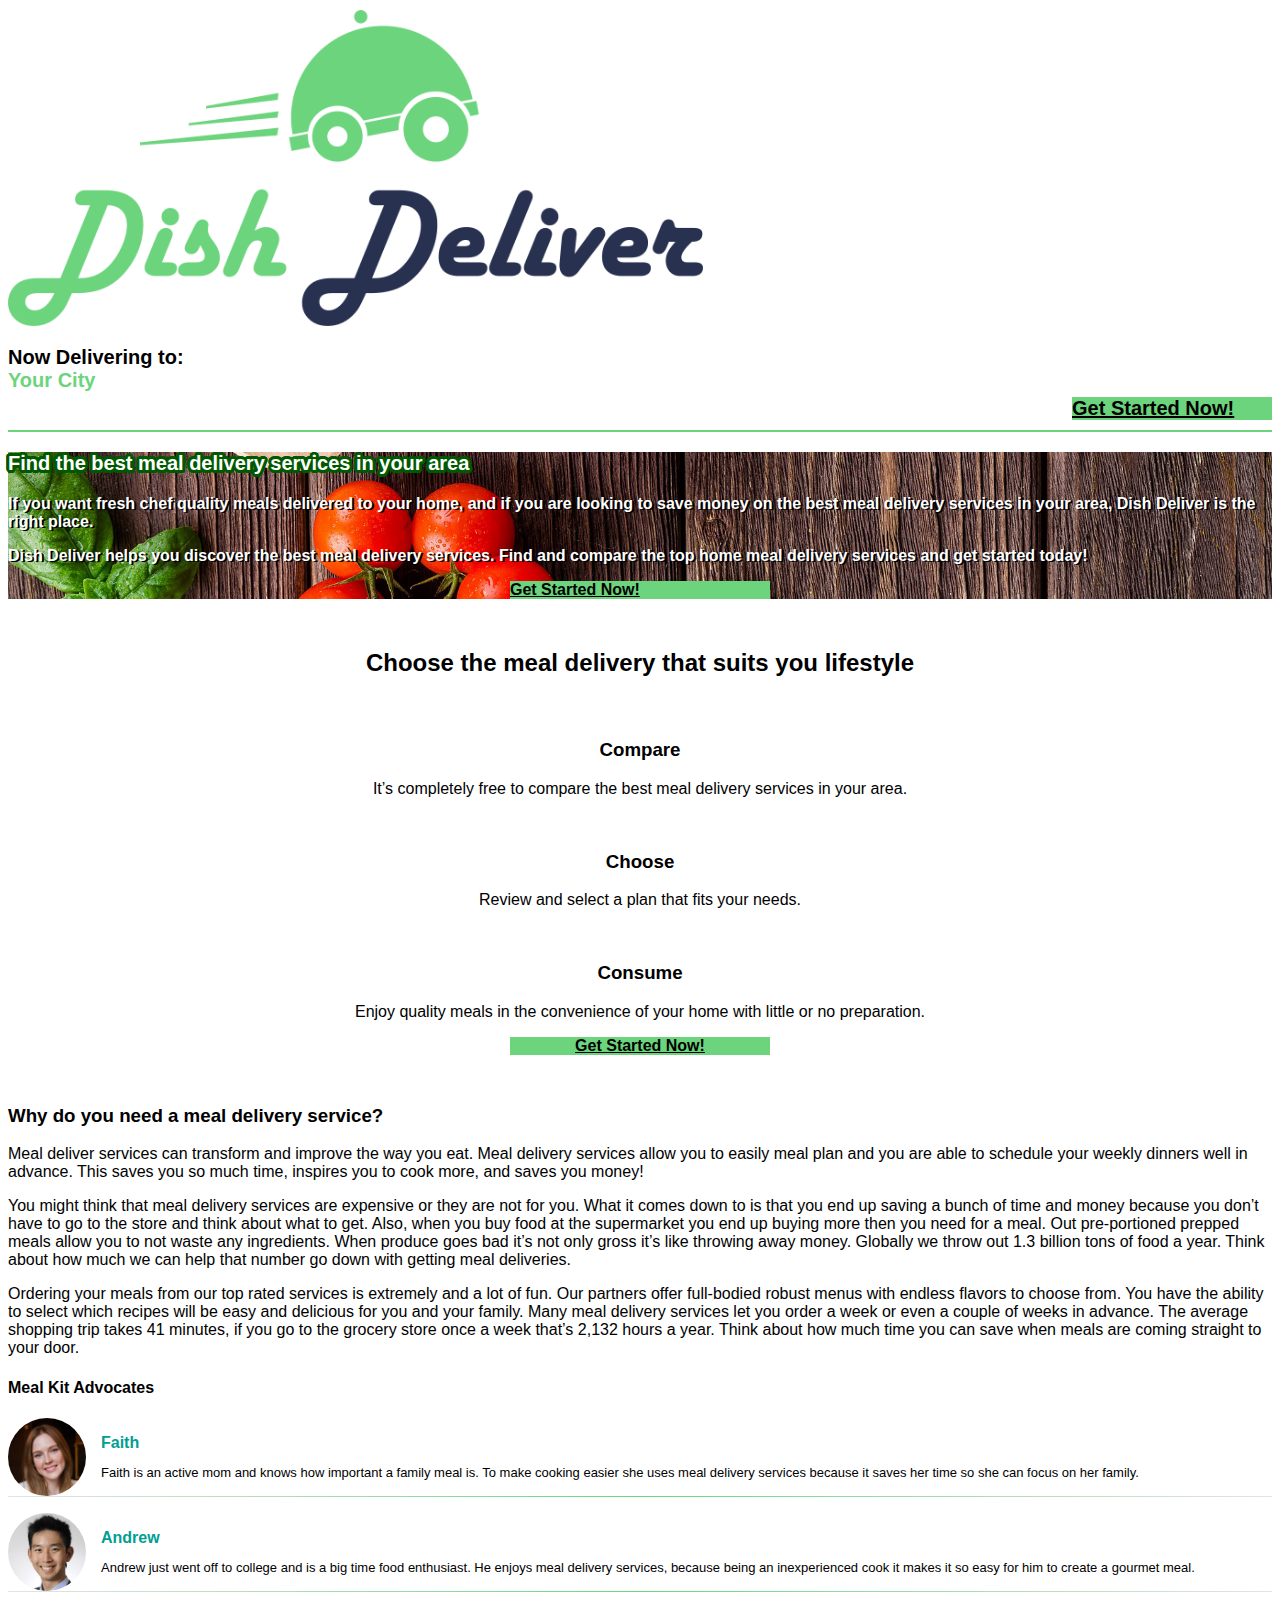
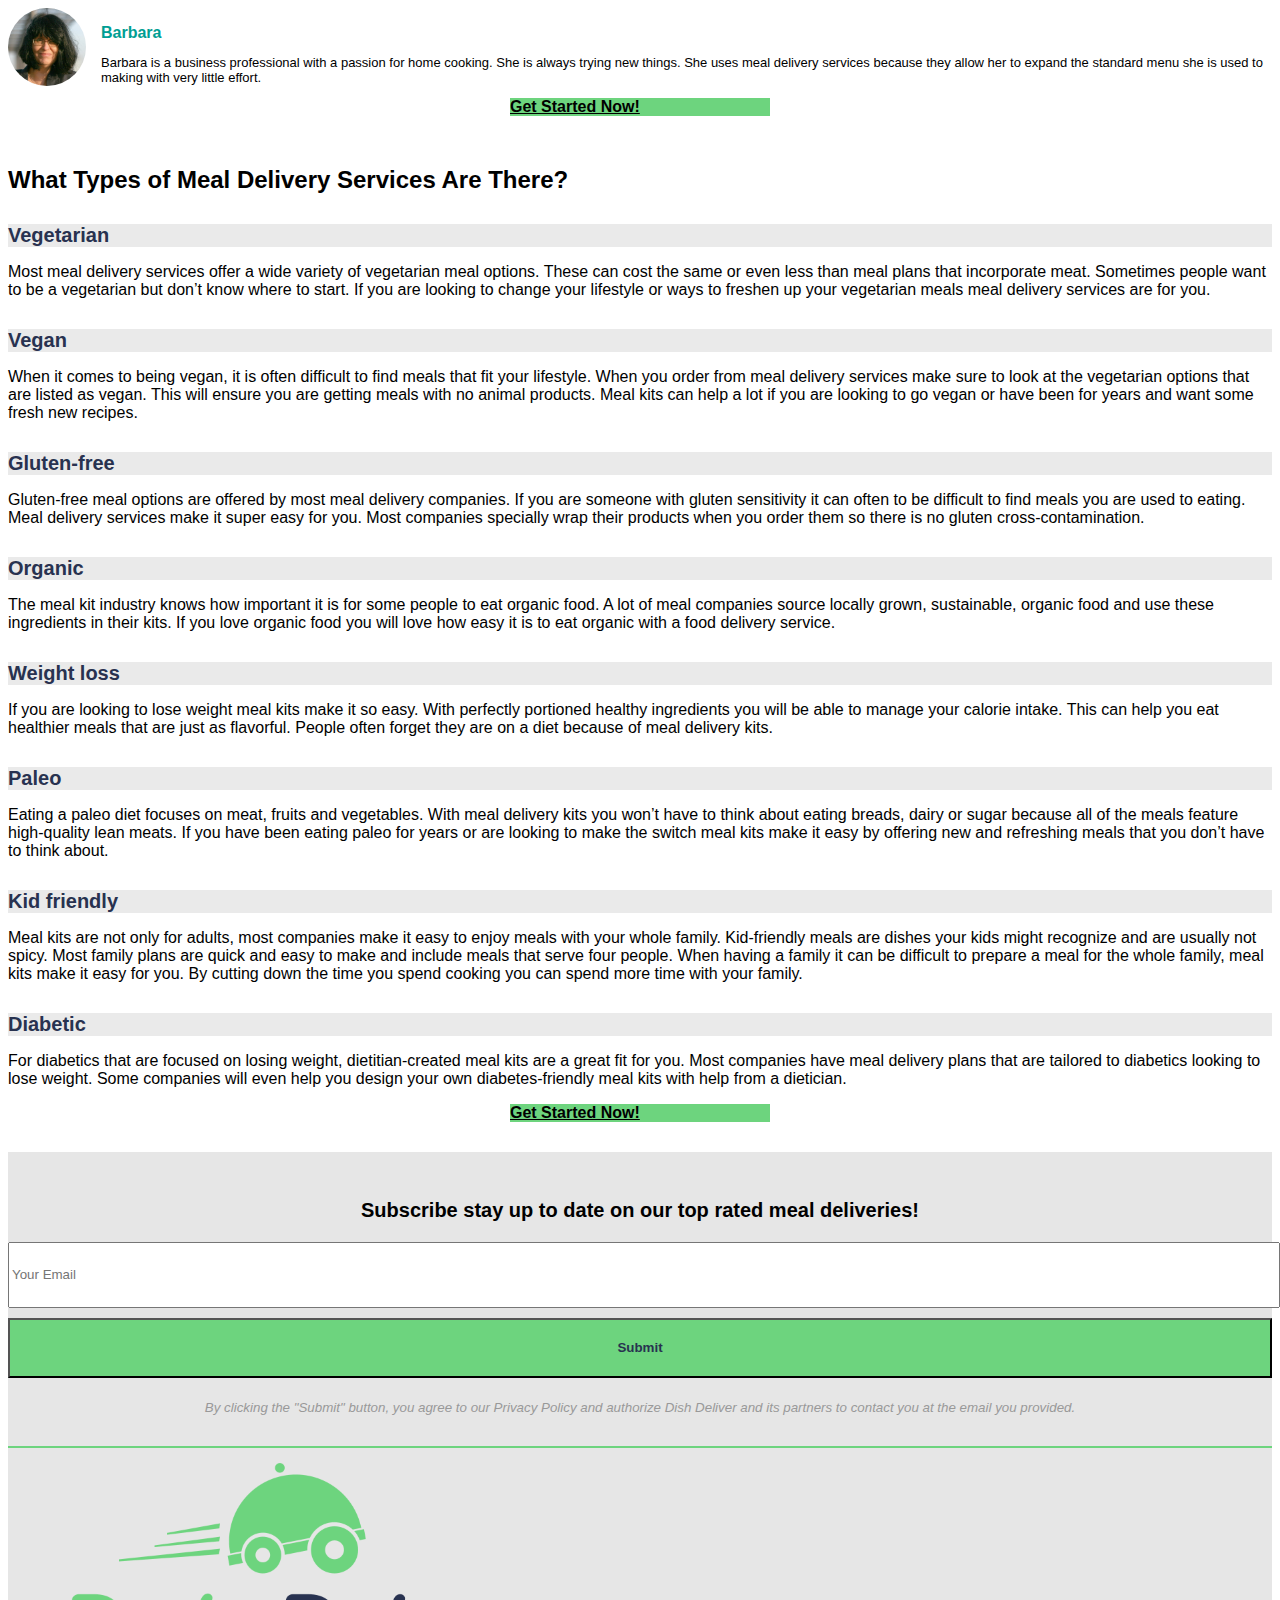
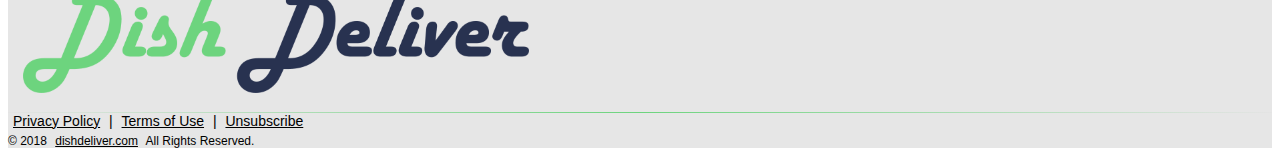
==== commit 9c16a8e7: "made final styles" ====
--- a/index.html
+++ b/index.html
@@ -177,12 +177,12 @@
                 much time you can save when meals are coming straight to your door.</p>
             </div>
             <div class="col-lg-4">
-                <h4>Our Meal Delivery Experts</h4>
+                <h4>Meal Kit Advocates</h4>
                 <div class="expertsContent">
                     <img src="imgs/woman1.jpg" class="expertsImgs">
                     <div class="nameTxt">
                         <p class="expertName">Faith</p>
-                        <p class="expertTxt">Being a busy mom, Faith really knows what is best in home and cooking she uses home delivery services because it saves her time so she can focus on her family.</p>
+                        <p class="expertTxt">Faith is an active mom and knows how important a family meal is. To make cooking easier she uses meal delivery services because it saves her time so she can focus on her family.</p>
                     </div>
                 </div>
                 <div class="lineFade"></div>
@@ -190,7 +190,7 @@
                     <img src="imgs/man1.jpg" class="expertsImgs">
                     <div class="nameTxt">
                         <p class="expertName">Andrew</p>
-                        <p class="expertTxt">Andrew is a student and a big time foodie. He enjoys meal delivery services, because being an inexperienced cook it makes it so easy for him to create a gourmet meal.</p>
+                        <p class="expertTxt">Andrew just went off to college and is a big time food enthusiast. He enjoys meal delivery services, because being an inexperienced cook it makes it so easy for him to create a gourmet meal.</p>
                     </div>
                 </div>
                 <div class="lineFade"></div>
@@ -267,7 +267,7 @@
             <h2>What Types of Meal Delivery Services Are There?</h2>
     
             <div class="panel-group" id="accordion" role="tablist" aria-multiselectable="true">
-                <div class="panel panel-default" title="Get Started" onclick="scrollToTop(200)">
+                <div class="panel panel-default" title="Get Started" >
                     <div class="panel-heading p-3 mb-3" role="tab" id="heading0">
                         <h3 class="panel-title">
                             <p class="servicesHeading">
@@ -280,14 +280,15 @@
                     <div>
                         <div class="panel-body px-3 mb-4">
                             <p>
-                                Lorem ipsum dolor sit amet consectetur adipisicing elit. Fugit quo incidunt, cumque earum nobis quisquam ea expedita vero qui magni. Perferendis, similique possimus. Assumenda minus nobis veniam non earum repudiandae. Lorem ipsum dolor sit amet consectetur adipisicing elit. Fugit quo incidunt, cumque earum nobis quisquam ea expedita
-                                vero qui magni. Perferendis, similique possimus. Assumenda minus nobis veniam non earum repudiandae.
-                            </p>
-                        </div>
-                    </div>
-                </div>
-    
-                <div class="panel panel-default" title="Get Started" onclick="scrollToTop(200)">
+                            Most meal delivery services offer a wide variety of vegetarian meal options. These can cost the same or even less than
+                            meal plans that incorporate meat. Sometimes people want to be a vegetarian but don’t know where to start. If you are
+                            looking to change your lifestyle or ways to freshen up your vegetarian meals meal delivery services are for you.
+                            </p>
+                        </div>
+                    </div>
+                </div>
+    
+                <div class="panel panel-default" title="Get Started" >
                     <div class="panel-heading p-3 mb-3" role="tab" id="heading1">
                         <h3 class="panel-title">
                             <p class="servicesHeading">
@@ -299,15 +300,15 @@
                     <div>
                         <div class="panel-body px-3 mb-4">
                             <p>
-                            Lorem ipsum dolor sit amet consectetur adipisicing elit. Fugit quo incidunt, cumque earum nobis quisquam ea expedita
-                            vero qui magni. Perferendis, similique possimus. Assumenda minus nobis veniam non earum repudiandae. Lorem ipsum dolor
-                            sit amet consectetur adipisicing elit. Fugit quo incidunt, cumque earum nobis quisquam ea expedita
-                            vero qui magni. Perferendis, similique possimus. Assumenda 
-                        </div>
-                    </div>
-                </div>
-    
-                <div class="panel panel-default" title="Get Started" onclick="scrollToTop(200)">
+                            When it comes to being vegan, it is often difficult to find meals that fit your lifestyle. When you order from meal
+                            delivery services make sure to look at the vegetarian options that are listed as vegan. This will ensure you are getting
+                            meals with no animal products. Meal kits can help a lot if you are looking to go vegan or have been for years and want
+                            some fresh new recipes.
+                        </div>
+                    </div>
+                </div>
+    
+                <div class="panel panel-default" title="Get Started" >
                     <div class="panel-heading p-3 mb-3" role="tab" id="heading2">
                         <h3 class="panel-title">
                             <p class="servicesHeading">
@@ -319,15 +320,15 @@
                     <div>
                         <div class="panel-body px-3 mb-4">
                             <p>
-                            Lorem ipsum dolor sit amet consectetur adipisicing elit. Fugit quo incidunt, cumque earum nobis quisquam ea expedita
-                            vero qui magni. Perferendis, similique possimus. Assumenda minus nobis veniam non earum repudiandae. Lorem ipsum dolor
-                            sit amet consectetur
-                            </p>
-                        </div>
-                    </div>
-                </div>
-    
-                <div class="panel panel-default" title="Get Started" onclick="scrollToTop(200)">
+                        Gluten-free meal options are offered by most meal delivery companies. If you are someone with gluten sensitivity it can
+                        often to be difficult to find meals you are used to eating. Meal delivery services make it super easy for you. Most
+                        companies specially wrap their products when you order them so there is no gluten cross-contamination.
+                            </p>
+                        </div>
+                    </div>
+                </div>
+    
+                <div class="panel panel-default" title="Get Started" >
                     <div class="panel-heading p-3 mb-3" role="tab" id="heading2">
                         <h3 class="panel-title">
                             <p class="servicesHeading">
@@ -339,16 +340,15 @@
                     <div>
                         <div class="panel-body px-3 mb-4">
                             <p>
-                                Lorem ipsum dolor sit amet consectetur adipisicing elit. Fugit quo incidunt, cumque earum nobis quisquam ea expedita
-                                vero qui magni. Perferendis, similique possimus. Assumenda minus nobis veniam non earum repudiandae. Lorem ipsum dolor
-                                sit amet consectetur adipisicing elit. Fugit quo incidunt, cumque earum nobis quisquam ea expedita
-                                vero qui magni. Perferendis, similique possimus. Assumenda minus nobis veniam non earum repudiandae.
-                            </p>
-                        </div>
-                    </div>
-                </div>
-    
-                <div class="panel panel-default" title="Get Started" onclick="scrollToTop(200)">
+                                The meal kit industry knows how important it is for some people to eat organic food. A lot of meal companies source
+                                locally grown, sustainable, organic food and use these ingredients in their kits. If you love organic food you will love
+                                how easy it is to eat organic with a food delivery service.
+                            </p>
+                        </div>
+                    </div>
+                </div>
+    
+                <div class="panel panel-default" title="Get Started" >
                     <div class="panel-heading p-3 mb-3" role="tab" id="heading6">
                         <h3 class="panel-title">
                             <p class="servicesHeading">
@@ -360,16 +360,15 @@
                     <div>
                         <div class="panel-body px-3 mb-4">
                             <p>
-                            Lorem ipsum dolor sit amet consectetur adipisicing elit. Fugit quo incidunt, cumque earum nobis quisquam ea expedita
-                            vero qui magni. Perferendis, similique possimus. Assumenda minus nobis veniam non earum repudiandae. Lorem ipsum dolor
-                            sit amet consectetur adipisicing elit. Fugit quo incidunt, cumque earum nobis quisquam ea expedita
-                            vero qui magni. Perferendis, similique possimus. Assumenda minus nobis veniam non earum repudiandae.
-                            </p>
-                        </div>
-                    </div>
-                </div>
-
-                <div class="panel panel-default" title="Get Started" onclick="scrollToTop(200)">
+                            If you are looking to lose weight meal kits make it so easy. With perfectly portioned healthy ingredients you will be
+                            able to manage your calorie intake. This can help you eat healthier meals that are just as flavorful. People often
+                            forget they are on a diet because of meal delivery kits.
+                            </p>
+                        </div>
+                    </div>
+                </div>
+
+                <div class="panel panel-default" title="Get Started" >
                     <div class="panel-heading p-3 mb-3" role="tab" id="heading6">
                         <h3 class="panel-title">
                             <p class="servicesHeading">
@@ -381,14 +380,16 @@
                     <div>
                         <div class="panel-body px-3 mb-4">
                             <p>
-                            Lorem ipsum dolor sit amet consectetur adipisicing elit. Fugit quo incidunt, cumque earum nobis quisquam ea expedita
-                            vero qui magni. Perferendis, similique possimus. Assumenda minus nobis veniam non earum repudiandae. 
-                            </p>
-                        </div>
-                    </div>
-                </div>
-
-                <div class="panel panel-default" title="Get Started" onclick="scrollToTop(200)">
+                            Eating a paleo diet focuses on meat, fruits and vegetables. With meal delivery kits you won’t have to think about eating
+                            breads, dairy or sugar because all of the meals feature high-quality lean meats. If you have been eating paleo for years
+                            or are looking to make the switch meal kits make it easy by offering new and refreshing meals that you don’t have to
+                            think about.
+                            </p>
+                        </div>
+                    </div>
+                </div>
+
+                <div class="panel panel-default" title="Get Started" >
                     <div class="panel-heading p-3 mb-3" role="tab" id="heading6">
                         <h3 class="panel-title">
                             <p class="servicesHeading">
@@ -400,17 +401,14 @@
                     <div>
                         <div class="panel-body px-3 mb-4">
                             <p>
-                            Lorem ipsum dolor sit amet consectetur adipisicing elit. Fugit quo incidunt, cumque earum nobis quisquam ea expedita
-                            vero qui magni. Perferendis, similique possimus. Assumenda minus nobis veniam non earum repudiandae. Lorem ipsum dolor
-                            sit amet consectetur adipisicing elit. Fugit quo incidunt, cumque earum nobis quisquam ea expedita
-                            vero qui magni. Perferendis, similique possimus. Assumenda minus nobis veniam non earum repudiandae.
+                            Meal kits are not only for adults, most companies make it easy to enjoy meals with your whole family. Kid-friendly meals are dishes your kids might recognize and are usually not spicy. Most family plans are quick and easy to make and include meals that serve four people. When having a family it can be difficult to prepare a meal for the whole family, meal kits make it easy for you. By cutting down the time you spend cooking you can spend more time with your family.
                             </p>
                         </div>
                     </div>
                 </div> 
 
 
-                <div class="panel panel-default" title="Get Started" onclick="scrollToTop(200)">
+                <div class="panel panel-default" title="Get Started" >
                     <div class="panel-heading p-3 mb-3" role="tab" id="heading6">
                         <h3 class="panel-title">
                             <p class="servicesHeading">
@@ -422,8 +420,7 @@
                     <div>
                         <div class="panel-body px-3 mb-4">
                             <p>
-                            Lorem ipsum dolor sit amet consectetur adipisicing elit. Fugit quo incidunt, cumque earum nobis quisquam ea expedita
-                            vero qui magni. Perferendis, similique possimus. Assumenda minus nobis veniam non earum repudiandae. Lorem ipsum dolorus nobis veniam non earum repudiandae.
+                            For diabetics that are focused on losing weight, dietitian-created meal kits are a great fit for you. Most companies have meal delivery plans that are tailored to diabetics looking to lose weight. Some companies will even help you design your own diabetes-friendly meal kits with help from a dietician.  
                             </p>
                         </div>
                     </div>
--- a/css/style.css
+++ b/css/style.css
@@ -24,7 +24,9 @@
 .rightTxtBox{
     margin-top:20px;
     margin-bottom:20px;
-}
+    font-weight:bold;
+}
+
 #right-txt{
     font-weight: bold;
     font-size: 20px;
@@ -122,6 +124,7 @@
 .imgTxt h3 {font-size:20px;text-shadow: rgb(0, 88, 0) 3px 0px 0px, rgb(0, 88, 0) 2.83487px 0.981584px 0px, rgb(0, 88, 0) 2.35766px 1.85511px 0px, rgb(0, 88, 0) 1.62091px 2.52441px 0px, rgb(0, 88, 0) 0.705713px 2.91581px 0px, rgb(0, 88, 0) -0.287171px 2.98622px 0px, rgb(0, 88, 0) -1.24844px 2.72789px 0px, rgb(0, 88, 0) -2.07227px 2.16926px 0px, rgb(0, 88, 0) -2.66798px 1.37182px 0px, rgb(0, 88, 0) -2.96998px 0.42336px 0px, rgb(0, 88, 0) -2.94502px -0.571704px 0px, rgb(0, 88, 0) -2.59586px -1.50383px 0px, rgb(0, 88, 0) -1.96093px -2.27041px 0px, rgb(0, 88, 0) -1.11013px -2.78704px 0px, rgb(0, 88, 0) -0.137119px -2.99686px 0px, rgb(0, 88, 0) 0.850987px -2.87677px 0px, rgb(0, 88, 0) 1.74541px -2.43999px 0px, rgb(0, 88, 0) 2.44769px -1.73459px 0px, rgb(0, 88, 0) 2.88051px -0.838247px 0px;}
 .imgTxt p {
     font-size:16px;
+    text-shadow: #000000 2px 1px 0;
 }
 
 #saveOn{
@@ -179,8 +182,8 @@
 }
 .expertsImgs{
     border-radius: 100%;
-    width: 78px;
-    height: 78px;
+    width: 78px!important;
+    height: 78px!important;
     justify-content: center;
 }
 .expertName{
@@ -190,7 +193,7 @@
 }
 
 .expertTxt{
-    font-size: 14px;
+    font-size: 13px;
 }
 
 
@@ -220,7 +223,7 @@
     border: 0;
     background: #eaeaea;
     padding: 0;
-    margin-top:50px;
+    margin-top:30px;
 }
 
 .panel-title{
@@ -362,6 +365,7 @@
     font-size: 30px;
     margin-bottom:0;
 }
+
 
 .adDisclose{    font-size: 12px;
     display: inline-flex;}
@@ -469,6 +473,87 @@
     margin-bottom:0;
     text-align: center;
 }
+.cardImgs{
+    max-width: 260px;
+    display: block;
+    margin: 5px auto;
+    width: 100%;
+
+}
+.ctaBtn, .ratingImg {
+    margin-top:10px;
+    margin-bottom: 10px;
+}
+
+
+/* Ribbon Styles */
+.wrapper {
+    margin: 20px auto;
+    width: auto;
+    height: auto;
+    background: white;
+   /*  border-radius: 10px; */
+    -webkit-box-shadow: 0px 0px 8px rgba(0,0,0,0.3);
+    -moz-box-shadow:    0px 0px 8px rgba(0,0,0,0.3);
+    box-shadow:         0px 0px 8px rgba(0,0,0,0.3);
+    position: relative;
+    z-index: 90;
+}
+
+.ribbon-wrapper-green {
+    /* width: 85px;
+    height: 88px; */
+    width: 140px;
+    height: 150px;
+    overflow: hidden;
+    position: absolute;
+    top: 0px;
+    right: 0px;
+}
+
+.ribbon-green {
+    font: bold 12px Sans-Serif;
+    color: #fff;
+    text-align: center;
+    text-shadow: rgba(0, 0, 0, 0.5) 0px 1px 0px;
+    transform: rotate(45deg);
+    -webkit-transform: rotate(45deg);
+    -moz-transform:    rotate(45deg);
+    -ms-transform:     rotate(45deg);
+    -o-transform:      rotate(45deg);
+    position: relative;
+    z-index: 30;
+    padding: 7px 0;
+    left: 5px;
+    top: 12px;
+    width: 220px;
+    background-color: #007ABC;
+    background-image: -webkit-gradient(linear, left top, left bottom, from(#007ABC), to(#325DA4)); 
+    background-image: -webkit-linear-gradient(top, #007ABC, #325DA4); 
+    background-image:    -moz-linear-gradient(top, #007ABC, #325DA4); 
+    background-image:     -ms-linear-gradient(top, #007ABC, #325DA4); 
+    background-image:      -o-linear-gradient(top, #007ABC, #325DA4); 
+    -webkit-box-shadow: 0px 0px 3px rgba(0,0,0,0.3);
+    -moz-box-shadow:    0px 0px 3px rgba(0,0,0,0.3);
+    box-shadow:         0px 0px 3px rgba(0,0,0,0.3);
+}
+
+.ribbon-green:before, .ribbon-green:after {
+    content: "";
+    border-top:   3px solid #6e8900;   
+    border-left:  3px solid transparent;
+    border-right: 3px solid transparent;
+    position:absolute;
+    bottom: -3px;
+}
+
+.ribbon-green:before {
+    left: 0;
+}
+.ribbon-green:after {
+    right: 0;
+}
+/* End Ribbon Styles */
 
 /*
 ####################################################
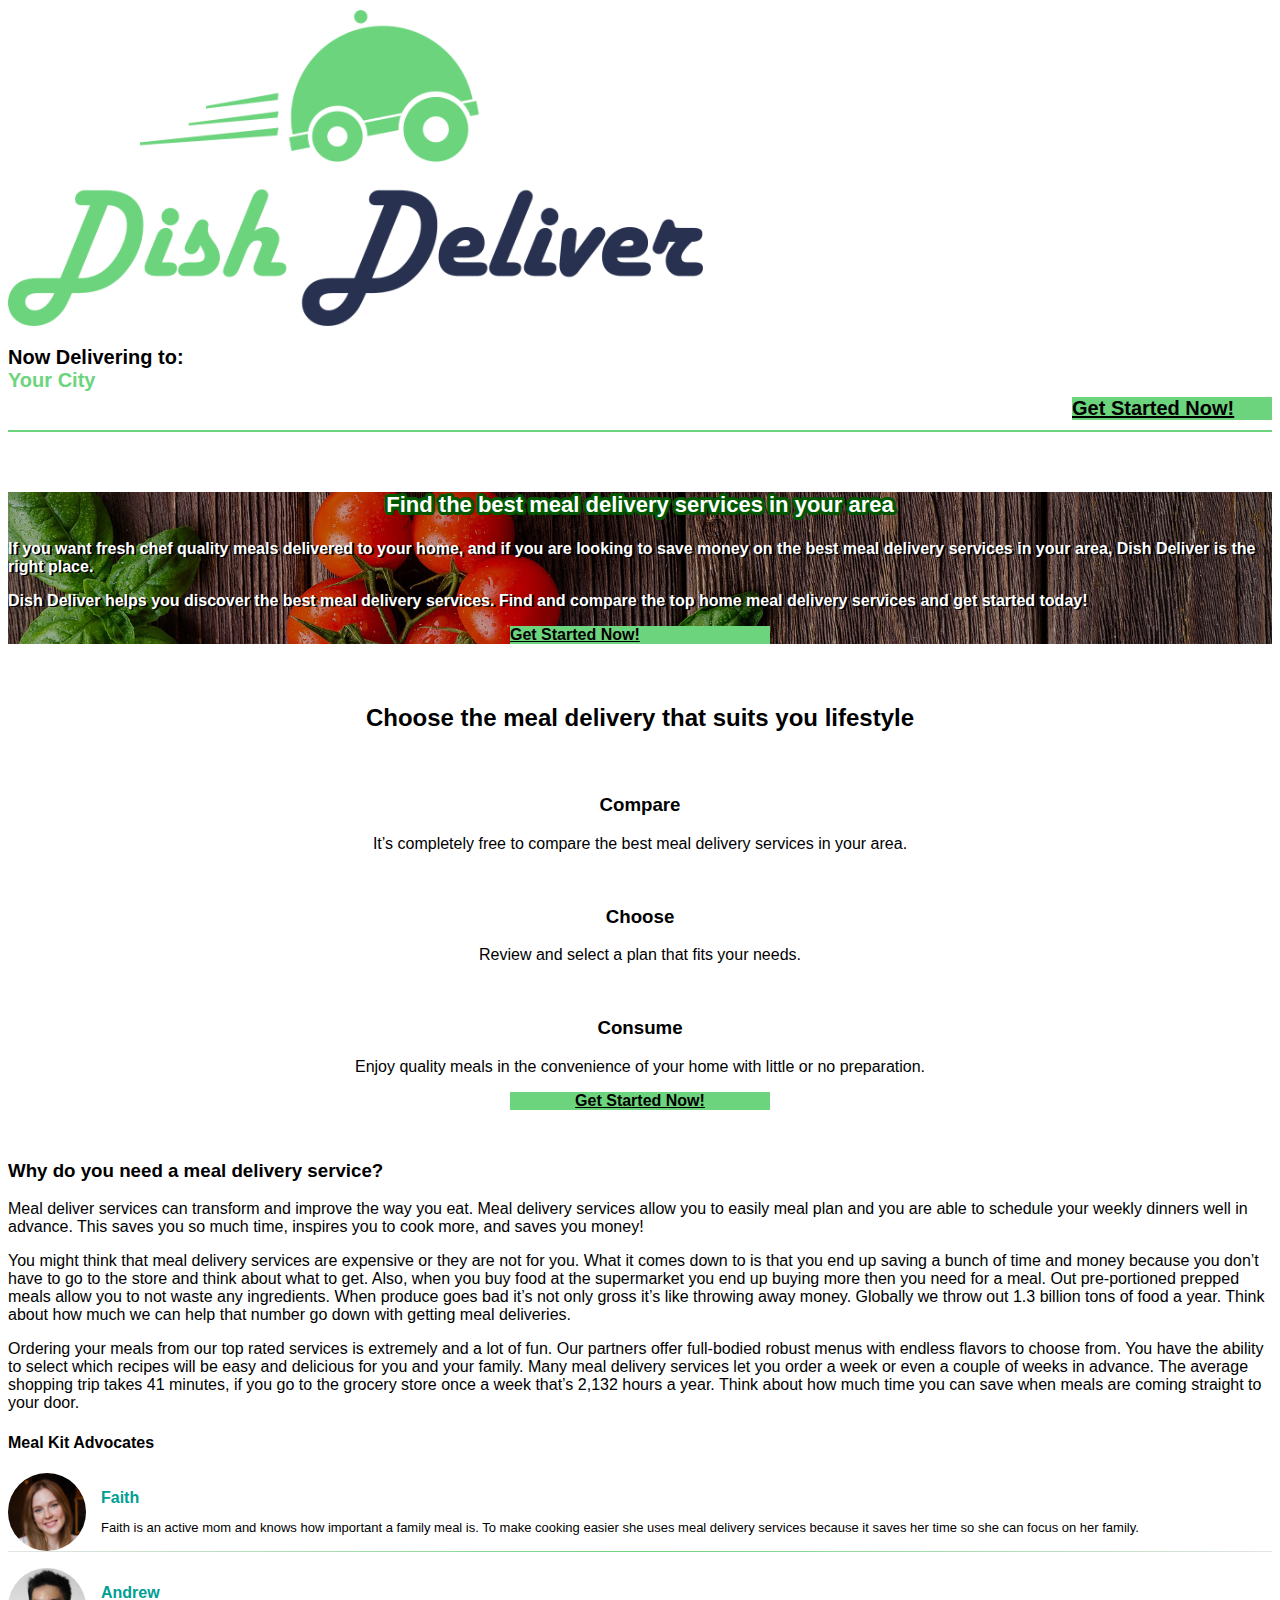
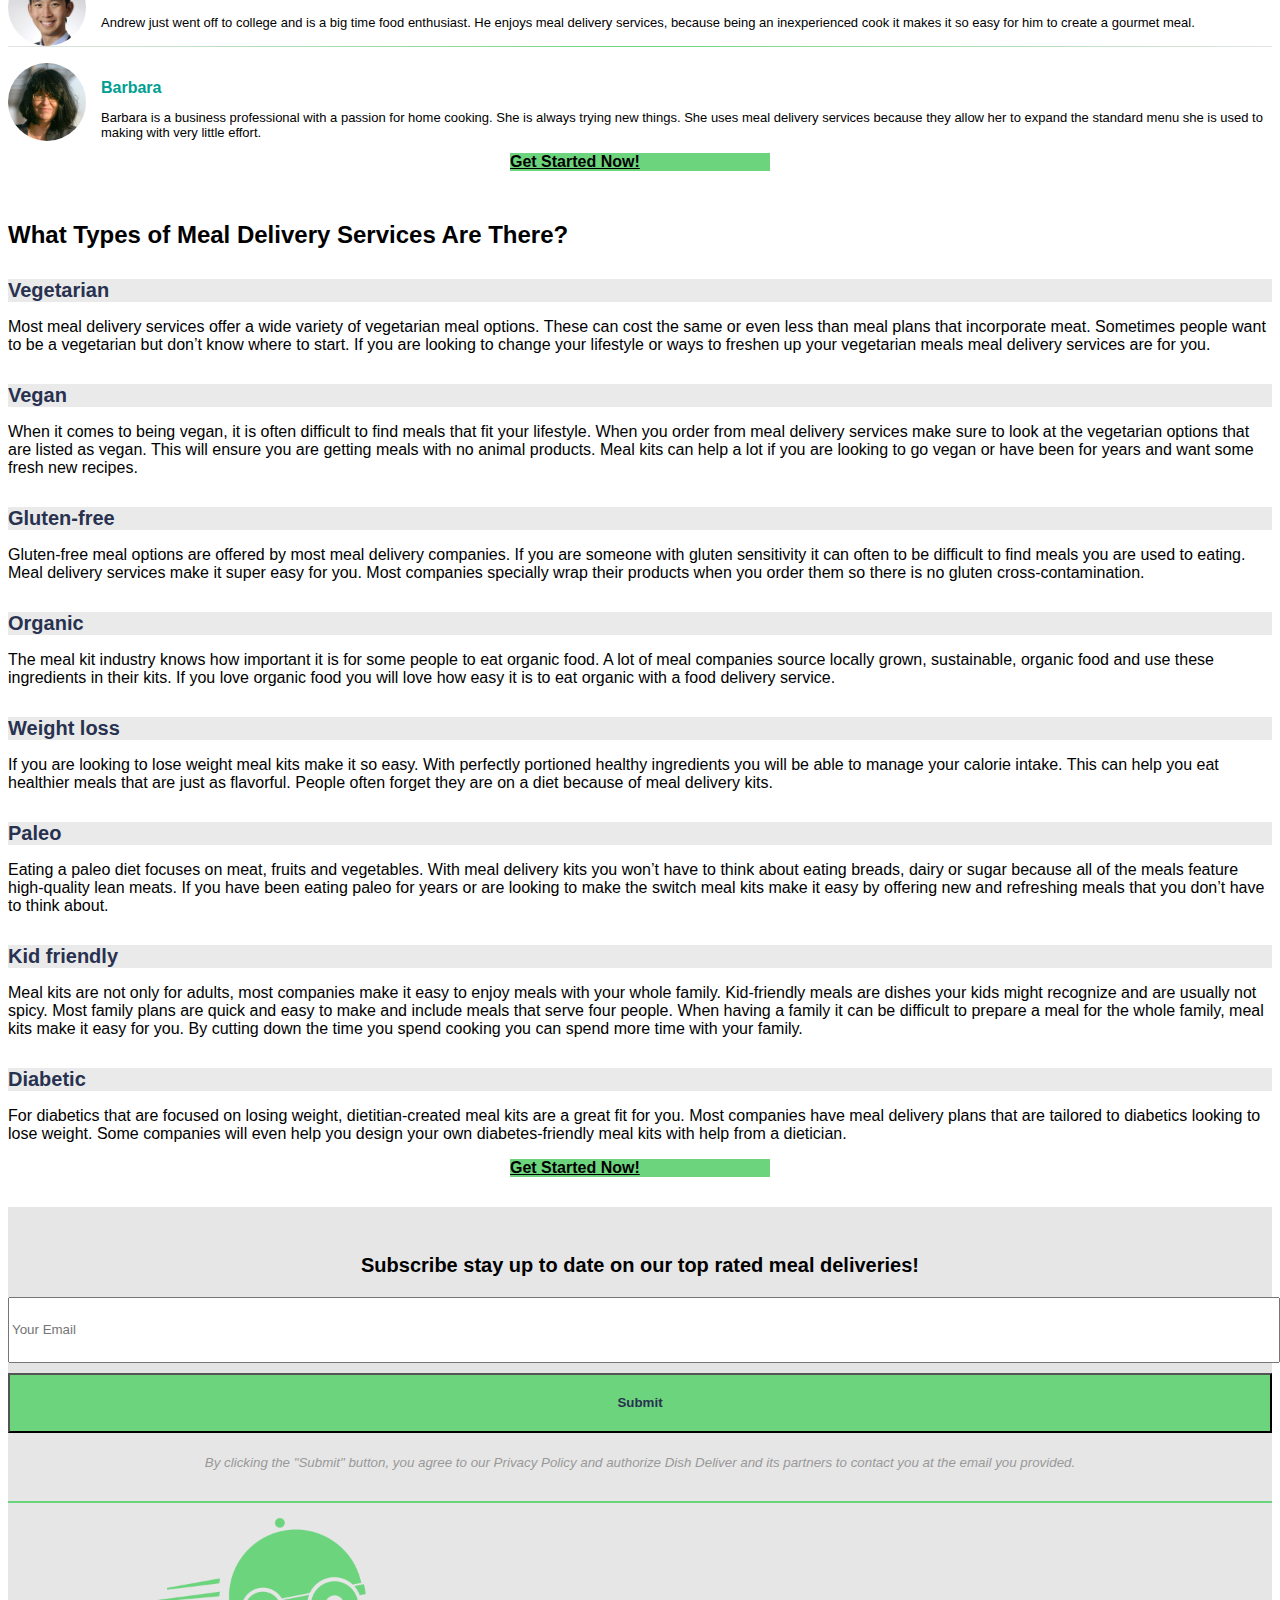
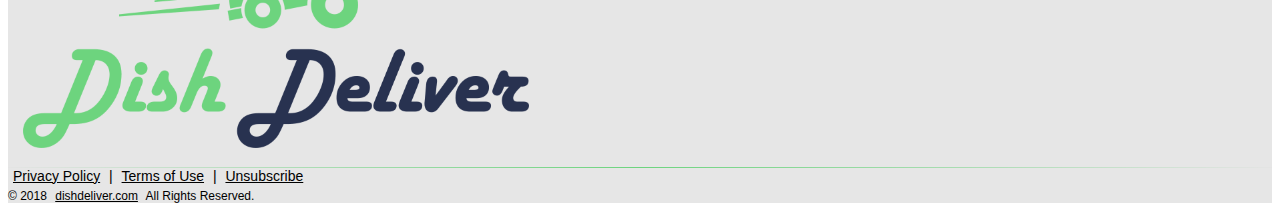
==== commit ae64fc5f: "made small style changes requested" ====
--- a/index.html
+++ b/index.html
@@ -42,63 +42,9 @@
         <div class="container">
             <div class="row">
                 <!-- left side of hero img  -->
-                <div class="col-lg-6 tableStyle bottomMobile">
-                    <!-- <h2 id="leftTopTxt">Investment Opportunities For Everyone</h2>
-                    <div class="col-lg-8 col-md-7 m-auto" id="saveOn">
-                        
-                        <table  id="list-left">
-                            <tr>
-                                <th>
-                                    <i class="fas fa-check-circle fa-fw"></i>
-                                </th>
-                                <td>Crowdfunding</td>
-                            </tr>
-                            <tr>
-                                <th>
-                                    <i class="fas fa-check-circle fa-fw"></i>
-                                </th>
-                                <td>Crypto Currency</td>
-                            </tr>
-                            <tr>
-                                <th>
-                                    <i class="fas fa-check-circle fa-fw"></i>
-                                </th>
-                                <td>Precious Metals</td>
-                            </tr>
-                            <tr>
-                                <th>
-                                    <i class="fas fa-check-circle fa-fw"></i>
-                                </th>
-                                <td>Real Estate</td>
-                            </tr>
-                            <tr>
-                                <th>
-                                    <i class="fas fa-check-circle fa-fw"></i>
-                                </th>
-                                <td>Retirement</td>
-                            </tr>
-                            <tr>
-                                <th>
-                                    <i class="fas fa-check-circle fa-fw"></i>
-                                </th>
-                                <td>Startups</td>
-                            </tr>
-                            <tr>
-                                <th>
-                                    <i class="fas fa-check-circle fa-fw"></i>
-                                </th>
-                                <td>And More!</td>
-                            </tr>
-
-
-                        </table>
-                        <div id ="arrowDiv">
-                            <img class="animated bounceIn" src="imgs/arrow.png" id="arrowImg" >
-                        </div>
-                    </div> -->
-                </div>
                 
-                <div class="col-lg-6 topMobile rightTxtBox">
+                
+                <div class="col-lg-6 col-md-10 mr-auto ml-auto topMobile rightTxtBox">    
                     <!-- Right side of hero Img - Form -->
 
                     <div class="imgTxt">
--- a/css/style.css
+++ b/css/style.css
@@ -121,7 +121,7 @@
    /*  text-shadow: 2px 2px 5px black; */
      text-shadow: 1px 1px 2px black, 0 0 25px #000, 0 0 5px #000;
 }
-.imgTxt h3 {font-size:20px;text-shadow: rgb(0, 88, 0) 3px 0px 0px, rgb(0, 88, 0) 2.83487px 0.981584px 0px, rgb(0, 88, 0) 2.35766px 1.85511px 0px, rgb(0, 88, 0) 1.62091px 2.52441px 0px, rgb(0, 88, 0) 0.705713px 2.91581px 0px, rgb(0, 88, 0) -0.287171px 2.98622px 0px, rgb(0, 88, 0) -1.24844px 2.72789px 0px, rgb(0, 88, 0) -2.07227px 2.16926px 0px, rgb(0, 88, 0) -2.66798px 1.37182px 0px, rgb(0, 88, 0) -2.96998px 0.42336px 0px, rgb(0, 88, 0) -2.94502px -0.571704px 0px, rgb(0, 88, 0) -2.59586px -1.50383px 0px, rgb(0, 88, 0) -1.96093px -2.27041px 0px, rgb(0, 88, 0) -1.11013px -2.78704px 0px, rgb(0, 88, 0) -0.137119px -2.99686px 0px, rgb(0, 88, 0) 0.850987px -2.87677px 0px, rgb(0, 88, 0) 1.74541px -2.43999px 0px, rgb(0, 88, 0) 2.44769px -1.73459px 0px, rgb(0, 88, 0) 2.88051px -0.838247px 0px;}
+.imgTxt h3 {text-align:center; font-size:17px;text-shadow: rgb(0, 88, 0) 3px 0px 0px, rgb(0, 88, 0) 2.83487px 0.981584px 0px, rgb(0, 88, 0) 2.35766px 1.85511px 0px, rgb(0, 88, 0) 1.62091px 2.52441px 0px, rgb(0, 88, 0) 0.705713px 2.91581px 0px, rgb(0, 88, 0) -0.287171px 2.98622px 0px, rgb(0, 88, 0) -1.24844px 2.72789px 0px, rgb(0, 88, 0) -2.07227px 2.16926px 0px, rgb(0, 88, 0) -2.66798px 1.37182px 0px, rgb(0, 88, 0) -2.96998px 0.42336px 0px, rgb(0, 88, 0) -2.94502px -0.571704px 0px, rgb(0, 88, 0) -2.59586px -1.50383px 0px, rgb(0, 88, 0) -1.96093px -2.27041px 0px, rgb(0, 88, 0) -1.11013px -2.78704px 0px, rgb(0, 88, 0) -0.137119px -2.99686px 0px, rgb(0, 88, 0) 0.850987px -2.87677px 0px, rgb(0, 88, 0) 1.74541px -2.43999px 0px, rgb(0, 88, 0) 2.44769px -1.73459px 0px, rgb(0, 88, 0) 2.88051px -0.838247px 0px;}
 .imgTxt p {
     font-size:16px;
     text-shadow: #000000 2px 1px 0;
@@ -179,12 +179,13 @@
     display: flex;
     flex-direction: row;
     margin-top:1rem;
+    align-self: center;
 }
 .expertsImgs{
     border-radius: 100%;
     width: 78px!important;
     height: 78px!important;
-    justify-content: center;
+    
 }
 .expertName{
     margin-bottom:0px;
@@ -367,8 +368,11 @@
 }
 
 
-.adDisclose{    font-size: 12px;
-    display: inline-flex;}
+.adDisclose{
+    font-size: 12px;
+    display: flex;
+    justify-content: flex-end;
+}
 
 .ratingImg{
     display: block;
@@ -381,7 +385,7 @@
 #page-welcome{
     text-align: center;
     margin: 10px;
-    font-size: 18px;
+    font-size: 15px;
     font-weight: bold;
 }
 #desktopHeading {
@@ -602,6 +606,7 @@
         margin-right:0;
         margin-bottom:10px
     }
+    
 
     #right-txt{
         display: block;
@@ -616,6 +621,8 @@
     #leftTopTxt {
         margin-top: 36px;
     }
+
+    .imgTxt h3 {font-size:22px;}
 
     
     /* Content After Form Styles  */
@@ -670,6 +677,10 @@
         margin-bottom: 50px;
     }
 
+    .rightTxtBox{
+        margin-top: 60px;
+        margin-bottom:60px;
+    }
   
     #arrowImg{
         display: block;
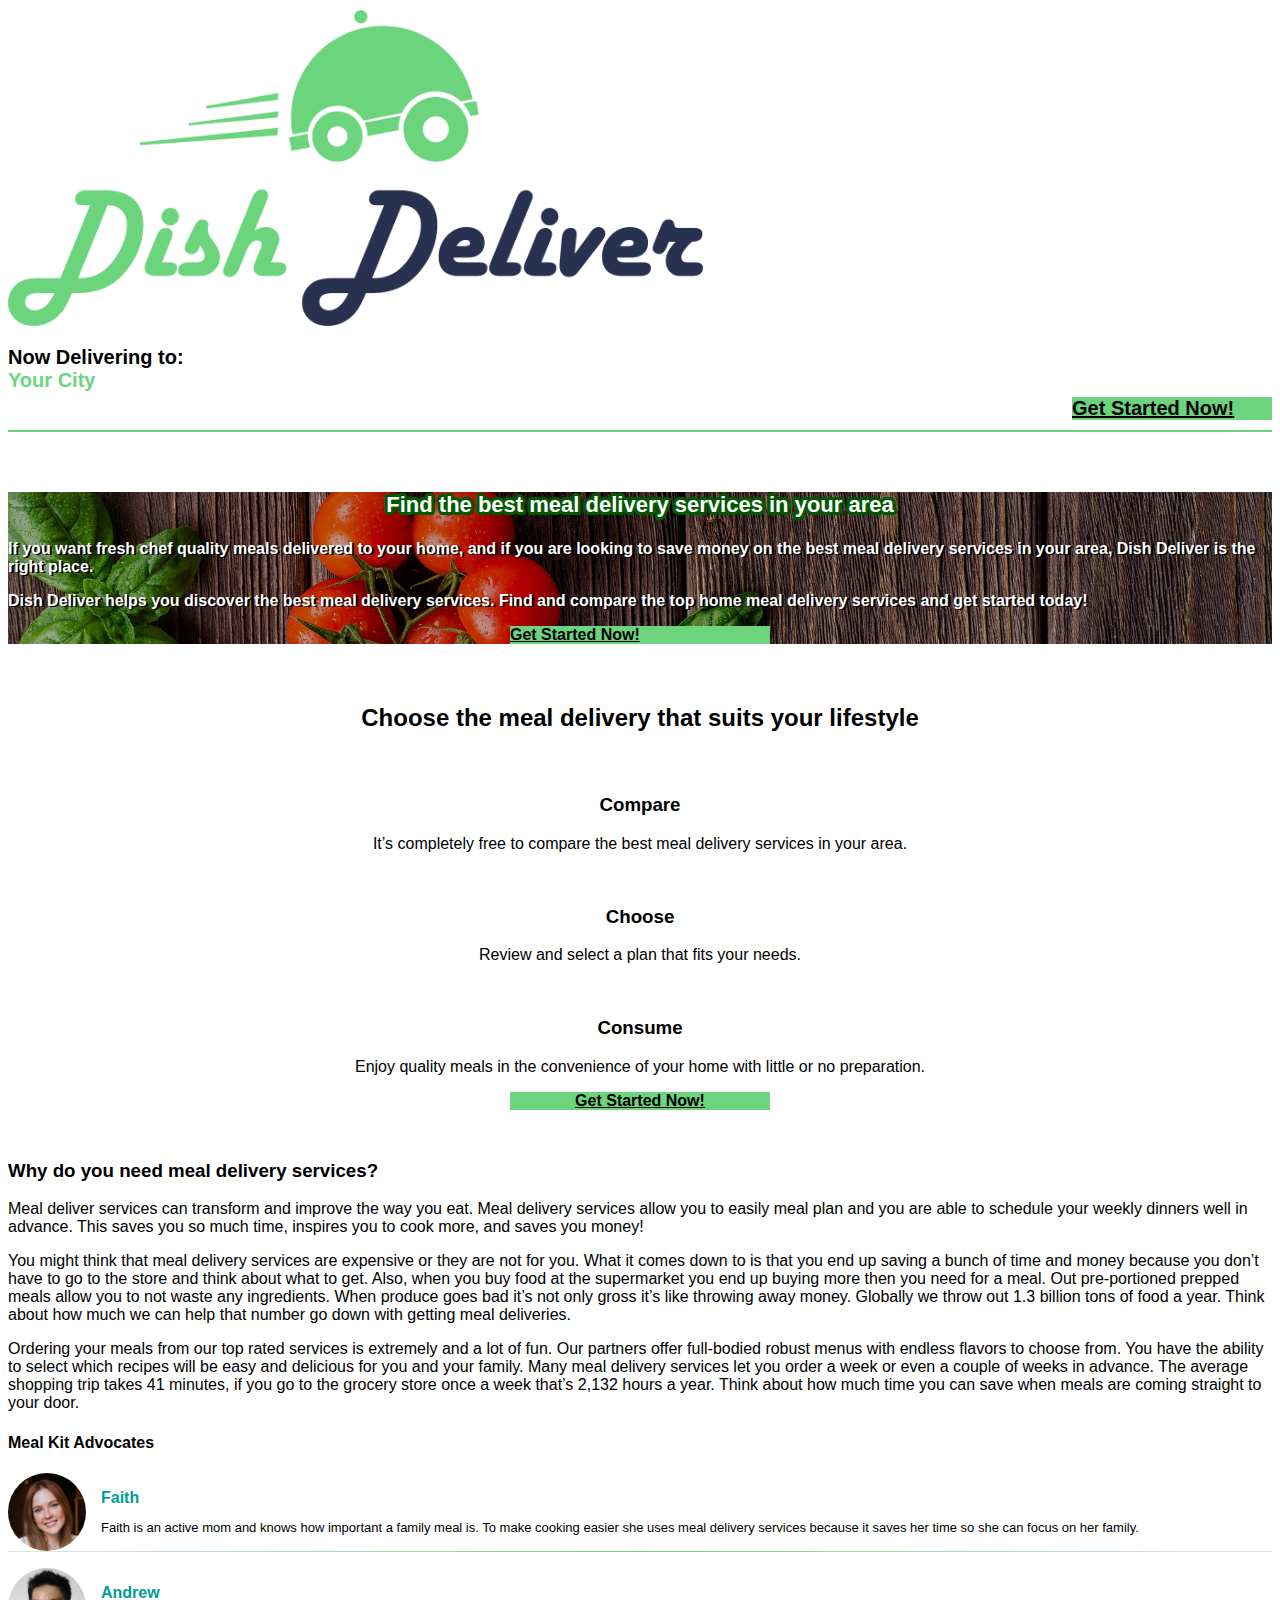
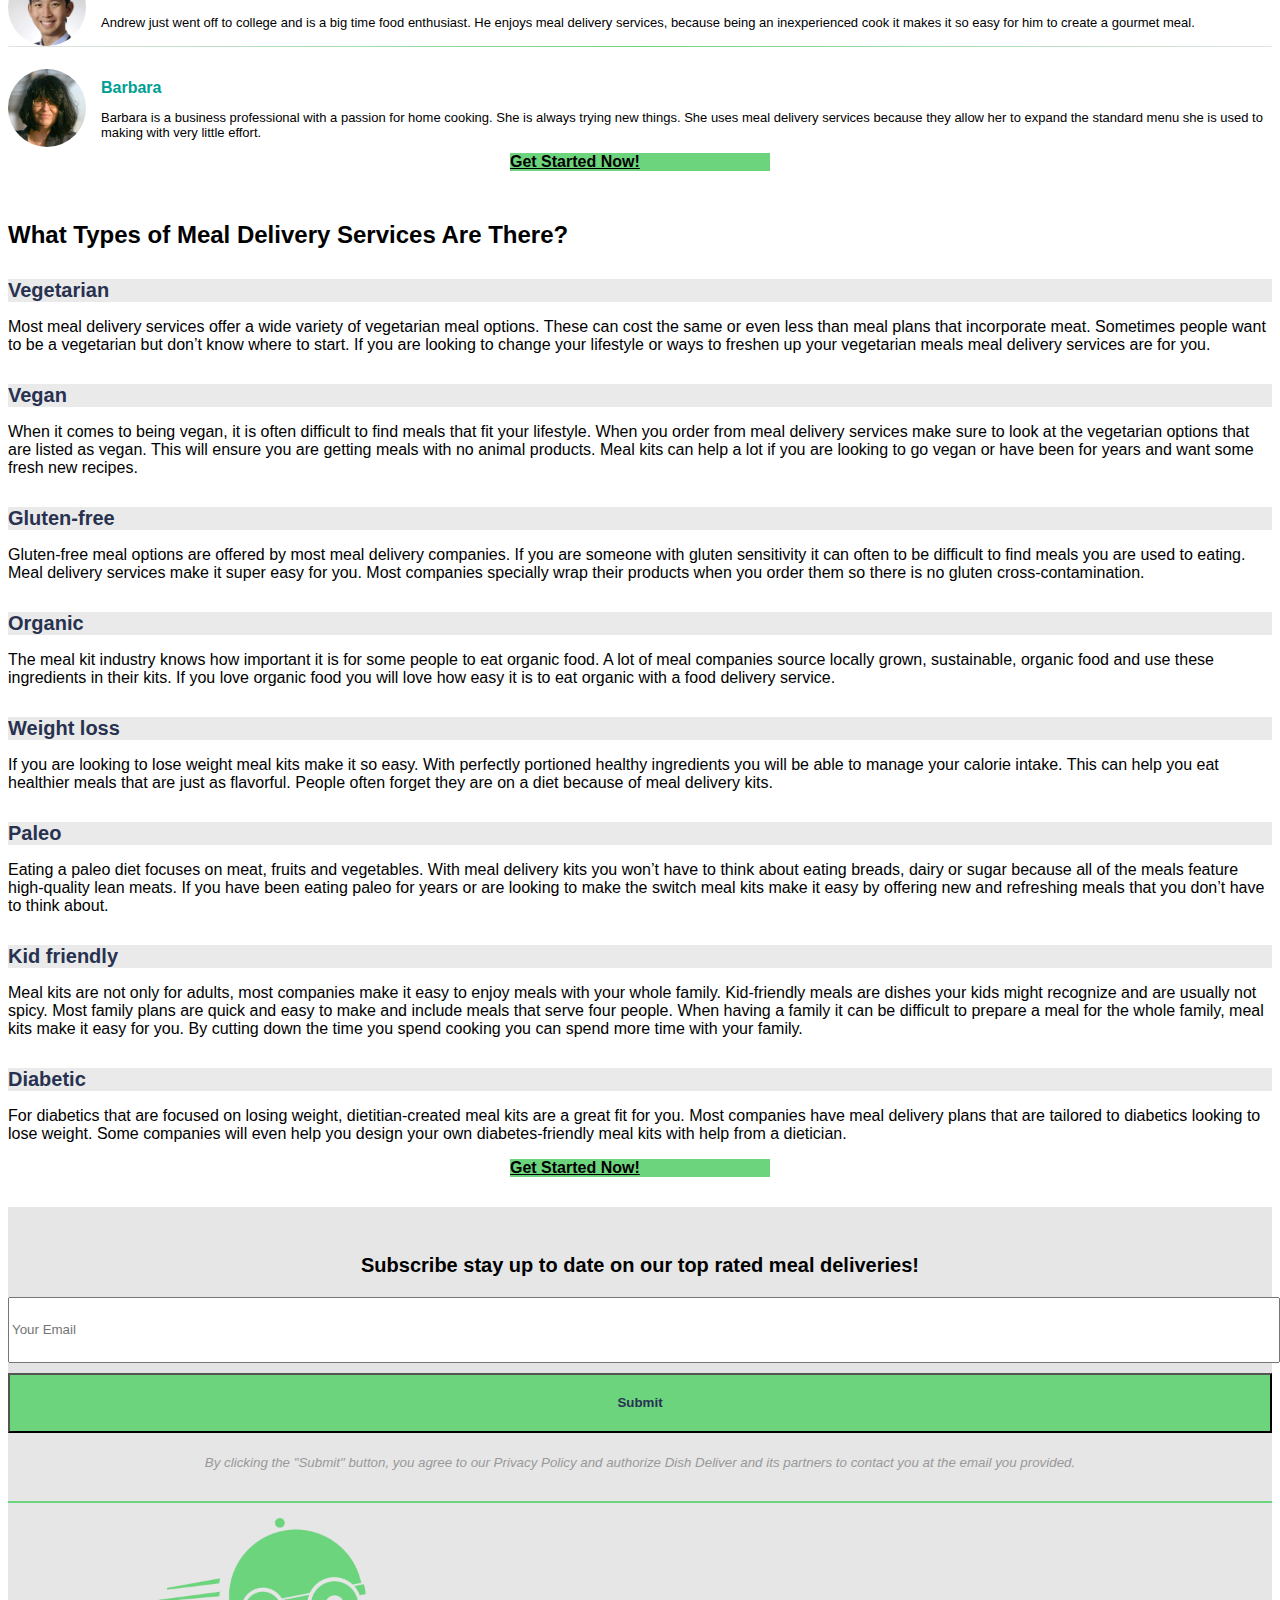
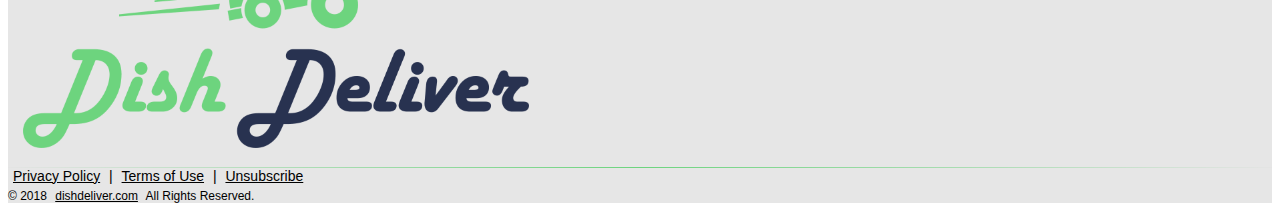
==== commit d97c38cc: "made brians changes" ====
--- a/index.html
+++ b/index.html
@@ -70,7 +70,7 @@
     <!-- Info Dropdowns -->
     <section class="content-afterform">
         <div class="container">
-            <h2>Choose the meal delivery that suits you lifestyle</h2>
+            <h2>Choose the meal delivery that suits your lifestyle</h2>
             <div class="row" id="three-bullets">
                 <div class="col-md-4 bounceTrigger">
                     <i class="fas fa-exchange-alt fa-fw icons-top"></i>
@@ -104,7 +104,7 @@
     <div class="container">
         <div class="row">
             <div class="col-lg-8">
-                <h3>Why do you need a meal delivery service?</h3>
+                <h3>Why do you need meal delivery services?</h3>
                 <p>Meal deliver services can transform and improve the way you eat. Meal delivery services allow you to easily meal plan
                 and you are able to schedule your weekly dinners well in advance. This saves you so much time, inspires you to cook
                 more, and saves you money!</p>
--- a/css/style.css
+++ b/css/style.css
@@ -185,6 +185,7 @@
     border-radius: 100%;
     width: 78px!important;
     height: 78px!important;
+    align-self: center;
     
 }
 .expertName{
@@ -380,6 +381,7 @@
 }
 .offeralign{
     align-items: center;
+    padding:35px;
 }
 /* Old styles */
 #page-welcome{
